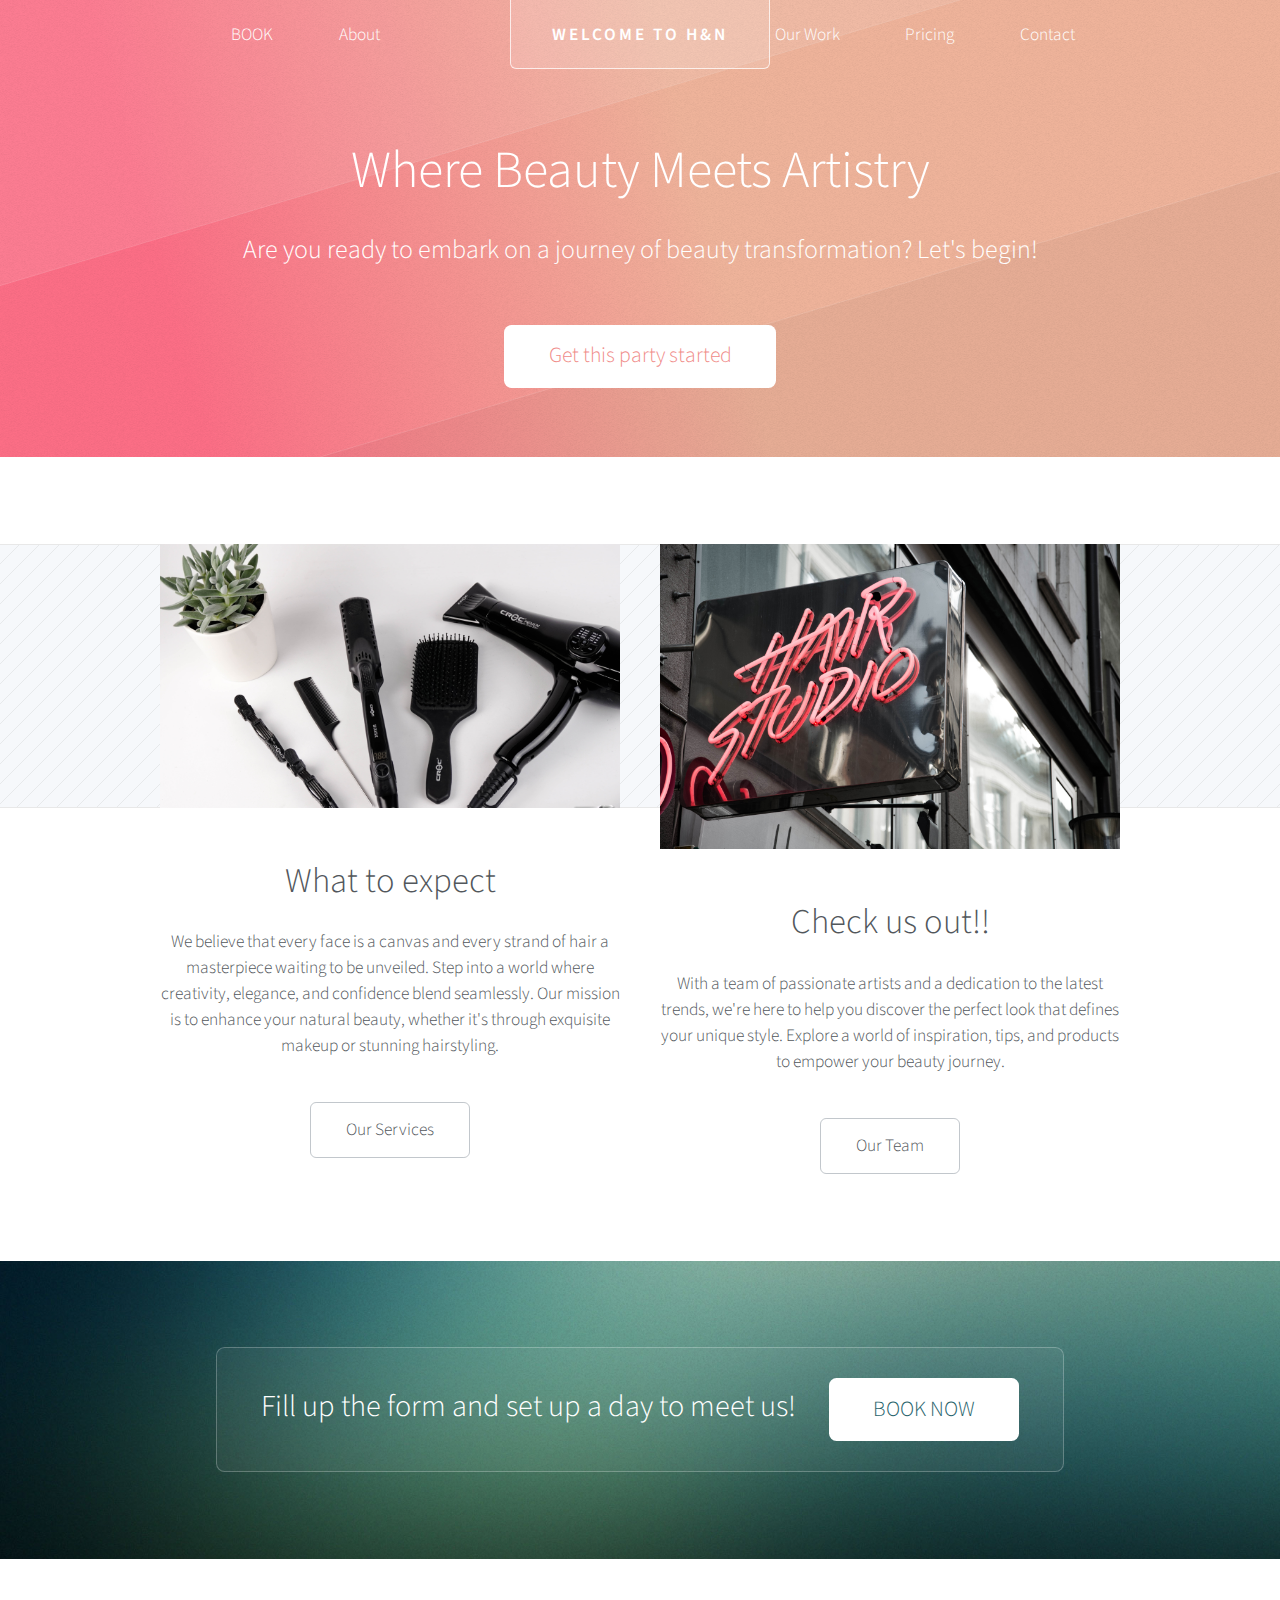
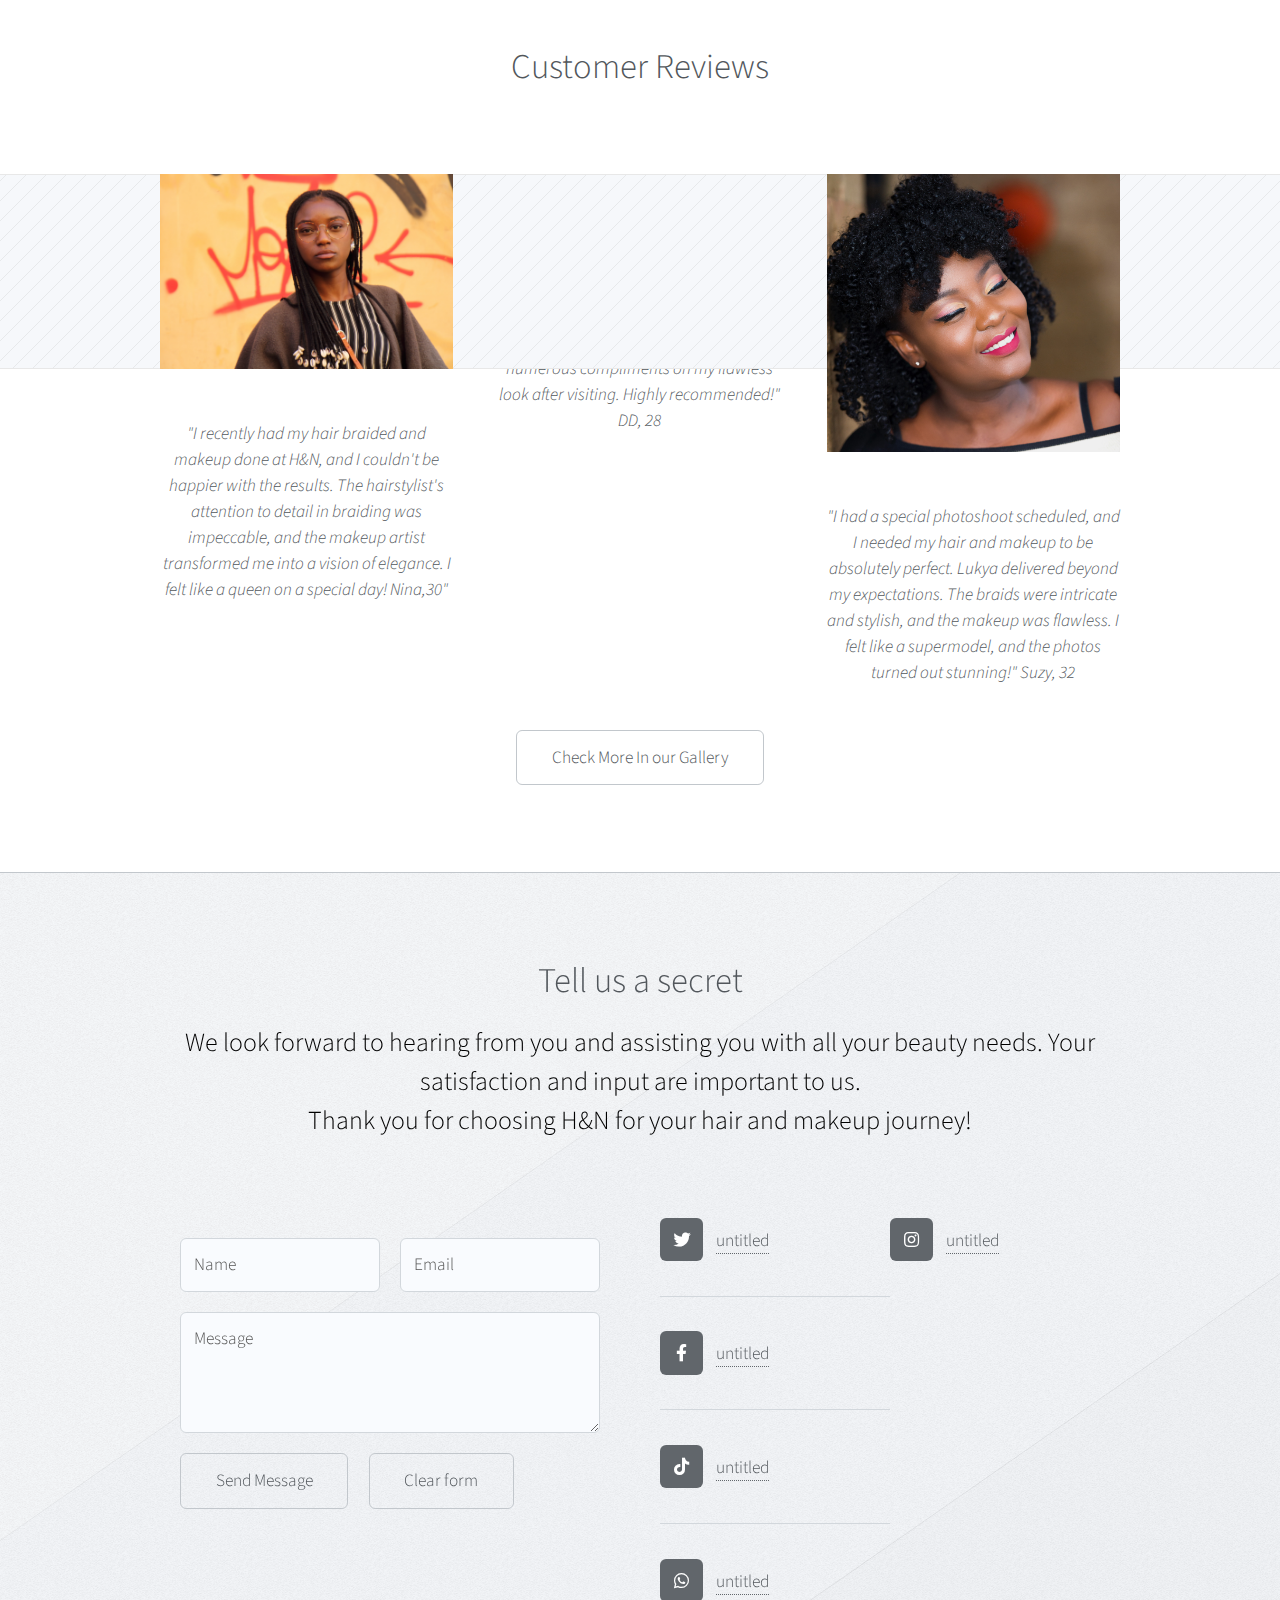
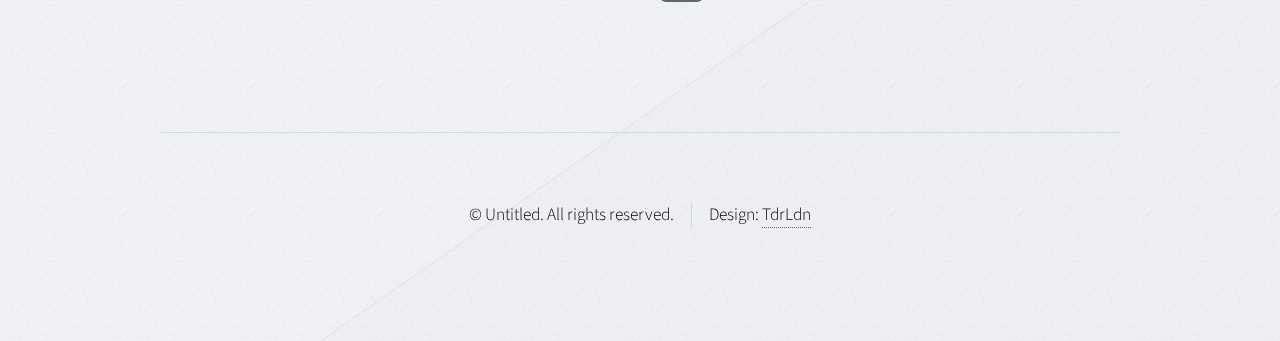
==== index.html @ 2342b094 "Add files via upload" ====
<!DOCTYPE HTML>
<html>
	<head>
		<title>H&N</title>
		<meta charset="utf-8" />
		<meta name="viewport" content="width=device-width, initial-scale=1, user-scalable=no" />
		<link rel="stylesheet" href="assets/css/main.css" />
	</head>
	<body class="homepage is-preload">
		<div id="page-wrapper">

			<!-- Header -->
				<div id="header-wrapper">
					<div id="header" class="container">

						<!-- Logo -->
							<h1 id="logo"><a href="index.html">Welcome to H&N</a></h1>

						<!-- Nav -->
							<nav id="nav">
								<ul>
									<li><a href="./pages/book.html">BOOK</a></li>
									<li><a href="./pages/aboutus.html">About</a></li>
									<li class="break"><a href="./pages/services.html">Our Work</a></li>
									<li><a href="./pages/prices.html">Pricing</a></li>
									<li><a href="./index.html#footer">Contact</a></li>
								</ul>
							</nav>

					</div>

					<!-- Hero -->
						<section id="hero" class="container">
							<header>
								<h2>Where Beauty Meets Artistry</a></h2>
							</header>
							<p>Are you ready to embark on a journey of beauty transformation? Let's begin!</a></p>
							<ul class="actions">
								<li><a href="./pages/book.html" class="button">Get this party started</a></li>
							</ul>
						</section>

				</div>

			<!-- Features 1 -->
				<div class="wrapper">
					<div class="container">
						<div class="row">
							<section class="col-6 col-12-narrower feature">
								<div class="image-wrapper first">
									<a href="#" class="image featured first"><img src="./images/photo5.jpg" alt="" /></a>
								</div>
								<header>
									<h2>What to expect</h2>
								</header>
								<p>We believe that every face is a canvas and every strand of hair a masterpiece waiting to be unveiled. Step into a world where creativity, elegance, and confidence blend seamlessly. Our mission is to enhance your natural beauty, whether it's through exquisite makeup or stunning hairstyling.</p>
								<ul class="actions">
									<li><a href="./pages/services.html" class="button">Our Services</a></li>
								</ul>
							</section>
							<section class="col-6 col-12-narrower feature">
								<div class="image-wrapper">
									<a href="#" class="image featured"><img src="./images/photo4.jpg" alt="" /></a>
								</div>
								<header>
									<h2>Check us out!!</h2>
								</header>
								<p>With a team of passionate artists and a dedication to the latest trends, we're here to help you discover the perfect look that defines your unique style. Explore a world of inspiration, tips, and products to empower your beauty journey.</p>
								<ul class="actions">
									<li><a href="./pages/aboutus.html" class="button">Our Team</a></li>
								</ul>
							</section>
						</div>
					</div>
				</div>

			<!-- Promo -->
				<div id="promo-wrapper">
					<section id="promo">
						<h2>Fill up the form and set up a day to meet us!</h2>
						<a href="./pages/book.html" class="button">BOOK NOW</a>
					</section>
				</div>

			<!-- Features 2 -->
				<div class="wrapper">
					<section class="container">
						<header class="major">
							<h2>Customer Reviews</h2>
							<p></p>
						</header>
						<div class="row features">
							<section class="col-4 col-12-narrower feature">
								<div class="image-wrapper first">
									<a href="#" class="image featured"><img src="./images/rev1.jpg" alt="" /></a>
								</div>
								<p><em>"I recently had my hair braided and makeup done at H&N, and I couldn't be happier with the results. The hairstylist's attention to detail in braiding was impeccable, and the makeup artist transformed me into a vision of elegance. I felt like a queen on a special day! Nina,30"</em></p>
							</section>
							<section class="col-4 col-12-narrower feature">
								<div class="image-wrapper">
									<a href="#" class="image featured"><img src="./images/rev3.jpg" alt="" /></a>
								</div>
								<p><em> Hadde is my to place for hair braiding and makeup. The braiders have the magic touch to create stunning, intricate braids that last for weeks. The makeup artists are equally talented, and I've received numerous compliments on my flawless look after visiting. Highly recommended!" DD, 28</em></p>
							</section>
							<section class="col-4 col-12-narrower feature">
								<div class="image-wrapper">
									<a href="#" class="image featured"><img src="./images/rev2.jpg" alt="" /></a>
								</div>
								<p><em>"I had a special photoshoot scheduled, and I needed my hair and makeup to be absolutely perfect. Lukya delivered beyond my expectations. The braids were intricate and stylish, and the makeup was flawless. I felt like a supermodel, and the photos turned out stunning!" Suzy, 32</em></p>
							</section>
						</div>
						<ul class="actions major">
							<li><a href="#" class="button">Check More In our Gallery</a></li>
						</ul>
					</section>
				</div>

			<!-- Footer -->
				<div id="footer-wrapper">
					<div id="footer" class="container">
						<header class="major">
							<h2>Tell us a secret</h2>
							<p>We look forward to hearing from you and assisting you with all your beauty needs. Your satisfaction and input are important to us.<br>
								Thank you for choosing H&N for your hair and makeup journey!</p>
						</header>
						<div class="row">
							<section class="col-6 col-12-narrower">
								<form method="post" action="#">
									<div class="row gtr-50">
										<div class="col-6 col-12-mobile">
											<input name="name" placeholder="Name" type="text" />
										</div>
										<div class="col-6 col-12-mobile">
											<input name="email" placeholder="Email" type="text" />
										</div>
										<div class="col-12">
											<textarea name="message" placeholder="Message"></textarea>
										</div>
										<div class="col-12">
											<ul class="actions">
												<li><input type="submit" value="Send Message" /></li>
												<li><input type="reset" value="Clear form" /></li>
											</ul>
										</div>
									</div>
								</form>
							</section>
							<section class="col-6 col-12-narrower">
								<div class="row gtr-0">
									<ul class="divided icons col-6 col-12-mobile">
										<li class="icon brands fa-twitter"><a href="#"><span class="extra">twitter.com/</span>untitled</a></li>
										<li class="icon brands fa-facebook-f"><a href="#"><span class="extra">facebook.com/</span>untitled</a></li>
										<li class="icon brands fa-tiktok"><a href="#"><span class="extra">tiktok.com/</span>untitled</a></li>
										<li class="icon brands fa-whatsapp"><a href="#"><span class="extra">whatsapp.com/</span>untitled</a></li>
									</ul>
									<ul class="divided icons col-6 col-12-mobile">
										<li class="icon brands fa-instagram"><a href="#"><span class="extra">instagram.com/</span>untitled</a></li>
									</ul>
								</div>
							</section>
						</div>
					</div>
					<div id="copyright" class="container">
						<ul class="menu">
							<li>&copy; Untitled. All rights reserved.</li><li>Design: <a href="https://tudorladanyi.netlify.app">TdrLdn</a></li>
						</ul>
					</div>
				</div>

		</div>

		<!-- Scripts -->
			<script src="assets/js/jquery.min.js"></script>
			<script src="assets/js/jquery.dropotron.min.js"></script>
			<script src="assets/js/browser.min.js"></script>
			<script src="assets/js/breakpoints.min.js"></script>
			<script src="assets/js/util.js"></script>
			<script src="assets/js/main.js"></script>

	</body>
</html>
---- assets/css/main.css ----
@import url("fontawesome-all.min.css");
@import url("https://fonts.googleapis.com/css?family=Source+Sans+Pro:300,300italic,400,400italic,600");

html, body, div, span, applet, object,
iframe, h1, h2, h3, h4, h5, h6, p, blockquote,
pre, a, abbr, acronym, address, big, cite,
code, del, dfn, em, img, ins, kbd, q, s, samp,
small, strike, strong, sub, sup, tt, var, b,
u, i, center, dl, dt, dd, ol, ul, li, fieldset,
form, label, legend, table, caption, tbody,
tfoot, thead, tr, th, td, article, aside,
canvas, details, embed, figure, figcaption,
footer, header, hgroup, menu, nav, output, ruby,
section, summary, time, mark, audio, video {
	margin: 0;
	padding: 0;
	border: 0;
	font-size: 100%;
	font: inherit;
	vertical-align: baseline;}

article, aside, details, figcaption, figure,
footer, header, hgroup, menu, nav, section {
	display: block;}

body {
	line-height: 1;
}

ol, ul {
	list-style: none;
}

blockquote, q {
	quotes: none;
}

	blockquote:before, blockquote:after, q:before, q:after {
		content: '';
		content: none;
	}

table {
	border-collapse: collapse;
	border-spacing: 0;
}

body {
	-webkit-text-size-adjust: none;
}

mark {
	background-color: transparent;
	color: inherit;
}

input::-moz-focus-inner {
	border: 0;
	padding: 0;
}

input, select, textarea {
	-moz-appearance: none;
	-webkit-appearance: none;
	-ms-appearance: none;
	appearance: none;
}

/* Basic */

	@-ms-viewport {
		width: device-width;
	}

	html {
		box-sizing: border-box;
	}

	*, *:before, *:after {
		box-sizing: inherit;
	}

	body {
		background: #f5f7fa;
		font-family: 'Source Sans Pro', sans-serif;
		font-weight: 300;
		color: #52575c;
		line-height: 1.75em;
		font-size: 14pt;
	}

		body.is-preload *, body.is-preload *:before, body.is-preload *:after {
			-moz-animation: none !important;
			-webkit-animation: none !important;
			-ms-animation: none !important;
			animation: none !important;
			-moz-transition: none !important;
			-webkit-transition: none !important;
			-ms-transition: none !important;
			transition: none !important;
		}

	input, textarea, select {
		font-family: 'Source Sans Pro', sans-serif;
		font-weight: 300;
		color: #52575c;
		line-height: 1.75em;
		font-size: 15pt;
	}

	h1, h2, h3, h4, h5, h6 {
		font-weight: 300;
		color: #52575c;
	}

	h1 a, h2 a, h3 a, h4 a, h5 a, h6 a {
		color: inherit;
		text-decoration: none;
	}

	h2 {
		font-size: 2em;
		line-height: 1.25em;
	}

	h3 {
		font-size: 1.5em;
		line-height: 1.5em;
	}

	a {
		-moz-transition: color 0.25s ease-in-out, border-color 0.25s ease-in-out, background-color 0.25s ease-in-out;
		-webkit-transition: color 0.25s ease-in-out, border-color 0.25s ease-in-out, background-color 0.25s ease-in-out;
		-ms-transition: color 0.25s ease-in-out, border-color 0.25s ease-in-out, background-color 0.25s ease-in-out;
		transition: color 0.25s ease-in-out, border-color 0.25s ease-in-out, background-color 0.25s ease-in-out;
		color: inherit;
		text-decoration: none;
		border-bottom: dotted 1px #62676c;
	}

		a:hover {
			color: #f35858;
			border-bottom-color: rgba(255, 255, 255, 0);
		}

	strong, b {
		font-weight: 400;
		color: #42474c;
	}

	em, i {
		font-style: italic;
	}

	sub {
		position: relative;
		top: 0.5em;
		font-size: 0.8em;
	}

	sup {
		position: relative;
		top: -0.5em;
		font-size: 0.8em;
	}

	hr {
		border: 0;
		border-top: solid 1px #c2c7cc;
	}

	blockquote {
		border-left: solid 0.5em #c2c7cc;
		padding: 1em 0 1em 2em;
		font-style: italic;
	}

	p, ul, ol, dl, table {
		margin-bottom: 1.5em;
	}

	br.clear {
		clear: both;
	}

	.features {
		margin-bottom: 1.5em;
	}

	.feature {
		text-align: center;
	}

/* Sections/Article */

	section, article {
		margin-bottom: 3em;
	}

	section > :last-child,
	article > :last-child,
	section:last-child,
	article:last-child {
		margin-bottom: 0;
	}

	.row > section, .row > article {
		margin-bottom: 0;
	}

	header {
		margin-bottom: 1.5em;
	}

		header > p {
			display: block;
			color: #000000;
			padding: 0.75em 0 1em 0;
			font-size: 1.5em;
			line-height: 1.5em;
		}

		header.major {
			text-align: center;
		}

/* Container */

	.container {
		margin: 0 auto;
		max-width: 100%;
		width: 1200px;
	}

		@media screen and (max-width: 1280px) {

			.container {
				width: 960px;
			}

		}

		@media screen and (max-width: 1080px) {

			.container {
				width: 100%;
			}

		}

		@media screen and (max-width: 820px) {

			.container {
				width: 100%;
			}

		}

		@media screen and (max-width: 736px) {

			.container {
				width: 100%;
			}

		}

		@media screen and (max-width: 480px) {

			.container {
				width: 100%;
			}

		}

/* Row */

	.row {
		display: flex;
		flex-wrap: wrap;
		box-sizing: border-box;
		align-items: stretch;
	}

		.row > * {
			box-sizing: border-box;
		}

		.row.gtr-uniform > * > :last-child {
			margin-bottom: 0;
		}

		.row.aln-left {
			justify-content: flex-start;
		}

		.row.aln-center {
			justify-content: center;
		}

		.row.aln-right {
			justify-content: flex-end;
		}

		.row.aln-top {
			align-items: flex-start;
		}

		.row.aln-middle {
			align-items: center;
		}

		.row.aln-bottom {
			align-items: flex-end;
		}

		.row > .imp {
			order: -1;
		}

		.row > .col-1 {
			width: 8.33333%;
		}

		.row > .off-1 {
			margin-left: 8.33333%;
		}

		.row > .col-2 {
			width: 16.66667%;
		}

		.row > .off-2 {
			margin-left: 16.66667%;
		}

		.row > .col-3 {
			width: 25%;
		}

		.row > .off-3 {
			margin-left: 25%;
		}

		.row > .col-4 {
			width: 33.33333%;
		}

		.row > .off-4 {
			margin-left: 33.33333%;
		}

		.row > .col-5 {
			width: 41.66667%;
		}

		.row > .off-5 {
			margin-left: 41.66667%;
		}

		.row > .col-6 {
			width: 50%;
		}

		.row > .off-6 {
			margin-left: 50%;
		}

		.row > .col-7 {
			width: 58.33333%;
		}

		.row > .off-7 {
			margin-left: 58.33333%;
		}

		.row > .col-8 {
			width: 66.66667%;
		}

		.row > .off-8 {
			margin-left: 66.66667%;
		}

		.row > .col-9 {
			width: 75%;
		}

		.row > .off-9 {
			margin-left: 75%;
		}

		.row > .col-10 {
			width: 83.33333%;
		}

		.row > .off-10 {
			margin-left: 83.33333%;
		}

		.row > .col-11 {
			width: 91.66667%;
		}

		.row > .off-11 {
			margin-left: 91.66667%;
		}

		.row > .col-12 {
			width: 100%;
		}

		.row > .off-12 {
			margin-left: 100%;
		}

		.row.gtr-0 {
			margin-top: 0px;
			margin-left: 0px;
		}

			.row.gtr-0 > * {
				padding: 0px 0 0 0px;
			}

			.row.gtr-0.gtr-uniform {
				margin-top: 0px;
			}

				.row.gtr-0.gtr-uniform > * {
					padding-top: 0px;
				}

		.row.gtr-25 {
			margin-top: -12.5px;
			margin-left: -12.5px;
		}

			.row.gtr-25 > * {
				padding: 12.5px 0 0 12.5px;
			}

			.row.gtr-25.gtr-uniform {
				margin-top: -12.5px;
			}

				.row.gtr-25.gtr-uniform > * {
					padding-top: 12.5px;
				}

		.row.gtr-50 {
			margin-top: -25px;
			margin-left: -25px;
		}

			.row.gtr-50 > * {
				padding: 25px 0 0 25px;
			}

			.row.gtr-50.gtr-uniform {
				margin-top: -25px;
			}

				.row.gtr-50.gtr-uniform > * {
					padding-top: 25px;
				}

		.row {
			margin-top: -50px;
			margin-left: -50px;
		}

			.row > * {
				padding: 50px 0 0 50px;
			}

			.row.gtr-uniform {
				margin-top: -50px;
			}

				.row.gtr-uniform > * {
					padding-top: 50px;
				}

		.row.gtr-150 {
			margin-top: -75px;
			margin-left: -75px;
		}

			.row.gtr-150 > * {
				padding: 75px 0 0 75px;
			}

			.row.gtr-150.gtr-uniform {
				margin-top: -75px;
			}

				.row.gtr-150.gtr-uniform > * {
					padding-top: 75px;
				}

		.row.gtr-200 {
			margin-top: -100px;
			margin-left: -100px;
		}

			.row.gtr-200 > * {
				padding: 100px 0 0 100px;
			}

			.row.gtr-200.gtr-uniform {
				margin-top: -100px;
			}

				.row.gtr-200.gtr-uniform > * {
					padding-top: 100px;
				}

		@media screen and (max-width: 1280px) {

			.row {
				display: flex;
				flex-wrap: wrap;
				box-sizing: border-box;
				align-items: stretch;
			}

				.row > * {
					box-sizing: border-box;
				}

				.row.gtr-uniform > * > :last-child {
					margin-bottom: 0;
				}

				.row.aln-left {
					justify-content: flex-start;
				}

				.row.aln-center {
					justify-content: center;
				}

				.row.aln-right {
					justify-content: flex-end;
				}

				.row.aln-top {
					align-items: flex-start;
				}

				.row.aln-middle {
					align-items: center;
				}

				.row.aln-bottom {
					align-items: flex-end;
				}

				.row > .imp-normal {
					order: -1;
				}

				.row > .col-1-normal {
					width: 8.33333%;
				}

				.row > .off-1-normal {
					margin-left: 8.33333%;
				}

				.row > .col-2-normal {
					width: 16.66667%;
				}

				.row > .off-2-normal {
					margin-left: 16.66667%;
				}

				.row > .col-3-normal {
					width: 25%;
				}

				.row > .off-3-normal {
					margin-left: 25%;
				}

				.row > .col-4-normal {
					width: 33.33333%;
				}

				.row > .off-4-normal {
					margin-left: 33.33333%;
				}

				.row > .col-5-normal {
					width: 41.66667%;
				}

				.row > .off-5-normal {
					margin-left: 41.66667%;
				}

				.row > .col-6-normal {
					width: 50%;
				}

				.row > .off-6-normal {
					margin-left: 50%;
				}

				.row > .col-7-normal {
					width: 58.33333%;
				}

				.row > .off-7-normal {
					margin-left: 58.33333%;
				}

				.row > .col-8-normal {
					width: 66.66667%;
				}

				.row > .off-8-normal {
					margin-left: 66.66667%;
				}

				.row > .col-9-normal {
					width: 75%;
				}

				.row > .off-9-normal {
					margin-left: 75%;
				}

				.row > .col-10-normal {
					width: 83.33333%;
				}

				.row > .off-10-normal {
					margin-left: 83.33333%;
				}

				.row > .col-11-normal {
					width: 91.66667%;
				}

				.row > .off-11-normal {
					margin-left: 91.66667%;
				}

				.row > .col-12-normal {
					width: 100%;
				}

				.row > .off-12-normal {
					margin-left: 100%;
				}

				.row.gtr-0 {
					margin-top: 0px;
					margin-left: 0px;
				}

					.row.gtr-0 > * {
						padding: 0px 0 0 0px;
					}

					.row.gtr-0.gtr-uniform {
						margin-top: 0px;
					}

						.row.gtr-0.gtr-uniform > * {
							padding-top: 0px;
						}

				.row.gtr-25 {
					margin-top: -10px;
					margin-left: -10px;
				}

					.row.gtr-25 > * {
						padding: 10px 0 0 10px;
					}

					.row.gtr-25.gtr-uniform {
						margin-top: -10px;
					}

						.row.gtr-25.gtr-uniform > * {
							padding-top: 10px;
						}

				.row.gtr-50 {
					margin-top: -20px;
					margin-left: -20px;
				}

					.row.gtr-50 > * {
						padding: 20px 0 0 20px;
					}

					.row.gtr-50.gtr-uniform {
						margin-top: -20px;
					}

						.row.gtr-50.gtr-uniform > * {
							padding-top: 20px;
						}

				.row {
					margin-top: -40px;
					margin-left: -40px;
				}

					.row > * {
						padding: 40px 0 0 40px;
					}

					.row.gtr-uniform {
						margin-top: -40px;
					}

						.row.gtr-uniform > * {
							padding-top: 40px;
						}

				.row.gtr-150 {
					margin-top: -60px;
					margin-left: -60px;
				}

					.row.gtr-150 > * {
						padding: 60px 0 0 60px;
					}

					.row.gtr-150.gtr-uniform {
						margin-top: -60px;
					}

						.row.gtr-150.gtr-uniform > * {
							padding-top: 60px;
						}

				.row.gtr-200 {
					margin-top: -80px;
					margin-left: -80px;
				}

					.row.gtr-200 > * {
						padding: 80px 0 0 80px;
					}

					.row.gtr-200.gtr-uniform {
						margin-top: -80px;
					}

						.row.gtr-200.gtr-uniform > * {
							padding-top: 80px;
						}

		}

		@media screen and (max-width: 1080px) {

			.row {
				display: flex;
				flex-wrap: wrap;
				box-sizing: border-box;
				align-items: stretch;
			}

				.row > * {
					box-sizing: border-box;
				}

				.row.gtr-uniform > * > :last-child {
					margin-bottom: 0;
				}

				.row.aln-left {
					justify-content: flex-start;
				}

				.row.aln-center {
					justify-content: center;
				}

				.row.aln-right {
					justify-content: flex-end;
				}

				.row.aln-top {
					align-items: flex-start;
				}

				.row.aln-middle {
					align-items: center;
				}

				.row.aln-bottom {
					align-items: flex-end;
				}

				.row > .imp-narrow {
					order: -1;
				}

				.row > .col-1-narrow {
					width: 8.33333%;
				}

				.row > .off-1-narrow {
					margin-left: 8.33333%;
				}

				.row > .col-2-narrow {
					width: 16.66667%;
				}

				.row > .off-2-narrow {
					margin-left: 16.66667%;
				}

				.row > .col-3-narrow {
					width: 25%;
				}

				.row > .off-3-narrow {
					margin-left: 25%;
				}

				.row > .col-4-narrow {
					width: 33.33333%;
				}

				.row > .off-4-narrow {
					margin-left: 33.33333%;
				}

				.row > .col-5-narrow {
					width: 41.66667%;
				}

				.row > .off-5-narrow {
					margin-left: 41.66667%;
				}

				.row > .col-6-narrow {
					width: 50%;
				}

				.row > .off-6-narrow {
					margin-left: 50%;
				}

				.row > .col-7-narrow {
					width: 58.33333%;
				}

				.row > .off-7-narrow {
					margin-left: 58.33333%;
				}

				.row > .col-8-narrow {
					width: 66.66667%;
				}

				.row > .off-8-narrow {
					margin-left: 66.66667%;
				}

				.row > .col-9-narrow {
					width: 75%;
				}

				.row > .off-9-narrow {
					margin-left: 75%;
				}

				.row > .col-10-narrow {
					width: 83.33333%;
				}

				.row > .off-10-narrow {
					margin-left: 83.33333%;
				}

				.row > .col-11-narrow {
					width: 91.66667%;
				}

				.row > .off-11-narrow {
					margin-left: 91.66667%;
				}

				.row > .col-12-narrow {
					width: 100%;
				}

				.row > .off-12-narrow {
					margin-left: 100%;
				}

				.row.gtr-0 {
					margin-top: 0px;
					margin-left: 0px;
				}

					.row.gtr-0 > * {
						padding: 0px 0 0 0px;
					}

					.row.gtr-0.gtr-uniform {
						margin-top: 0px;
					}

						.row.gtr-0.gtr-uniform > * {
							padding-top: 0px;
						}

				.row.gtr-25 {
					margin-top: -10px;
					margin-left: -10px;
				}

					.row.gtr-25 > * {
						padding: 10px 0 0 10px;
					}

					.row.gtr-25.gtr-uniform {
						margin-top: -10px;
					}

						.row.gtr-25.gtr-uniform > * {
							padding-top: 10px;
						}

				.row.gtr-50 {
					margin-top: -20px;
					margin-left: -20px;
				}

					.row.gtr-50 > * {
						padding: 20px 0 0 20px;
					}

					.row.gtr-50.gtr-uniform {
						margin-top: -20px;
					}

						.row.gtr-50.gtr-uniform > * {
							padding-top: 20px;
						}

				.row {
					margin-top: -40px;
					margin-left: -40px;
				}

					.row > * {
						padding: 40px 0 0 40px;
					}

					.row.gtr-uniform {
						margin-top: -40px;
					}

						.row.gtr-uniform > * {
							padding-top: 40px;
						}

				.row.gtr-150 {
					margin-top: -60px;
					margin-left: -60px;
				}

					.row.gtr-150 > * {
						padding: 60px 0 0 60px;
					}

					.row.gtr-150.gtr-uniform {
						margin-top: -60px;
					}

						.row.gtr-150.gtr-uniform > * {
							padding-top: 60px;
						}

				.row.gtr-200 {
					margin-top: -80px;
					margin-left: -80px;
				}

					.row.gtr-200 > * {
						padding: 80px 0 0 80px;
					}

					.row.gtr-200.gtr-uniform {
						margin-top: -80px;
					}

						.row.gtr-200.gtr-uniform > * {
							padding-top: 80px;
						}

		}

		@media screen and (max-width: 820px) {

			.row {
				display: flex;
				flex-wrap: wrap;
				box-sizing: border-box;
				align-items: stretch;
			}

				.row > * {
					box-sizing: border-box;
				}

				.row.gtr-uniform > * > :last-child {
					margin-bottom: 0;
				}

				.row.aln-left {
					justify-content: flex-start;
				}

				.row.aln-center {
					justify-content: center;
				}

				.row.aln-right {
					justify-content: flex-end;
				}

				.row.aln-top {
					align-items: flex-start;
				}

				.row.aln-middle {
					align-items: center;
				}

				.row.aln-bottom {
					align-items: flex-end;
				}

				.row > .imp-narrower {
					order: -1;
				}

				.row > .col-1-narrower {
					width: 8.33333%;
				}

				.row > .off-1-narrower {
					margin-left: 8.33333%;
				}

				.row > .col-2-narrower {
					width: 16.66667%;
				}

				.row > .off-2-narrower {
					margin-left: 16.66667%;
				}

				.row > .col-3-narrower {
					width: 25%;
				}

				.row > .off-3-narrower {
					margin-left: 25%;
				}

				.row > .col-4-narrower {
					width: 33.33333%;
				}

				.row > .off-4-narrower {
					margin-left: 33.33333%;
				}

				.row > .col-5-narrower {
					width: 41.66667%;
				}

				.row > .off-5-narrower {
					margin-left: 41.66667%;
				}

				.row > .col-6-narrower {
					width: 50%;
				}

				.row > .off-6-narrower {
					margin-left: 50%;
				}

				.row > .col-7-narrower {
					width: 58.33333%;
				}

				.row > .off-7-narrower {
					margin-left: 58.33333%;
				}

				.row > .col-8-narrower {
					width: 66.66667%;
				}

				.row > .off-8-narrower {
					margin-left: 66.66667%;
				}

				.row > .col-9-narrower {
					width: 75%;
				}

				.row > .off-9-narrower {
					margin-left: 75%;
				}

				.row > .col-10-narrower {
					width: 83.33333%;
				}

				.row > .off-10-narrower {
					margin-left: 83.33333%;
				}

				.row > .col-11-narrower {
					width: 91.66667%;
				}

				.row > .off-11-narrower {
					margin-left: 91.66667%;
				}

				.row > .col-12-narrower {
					width: 100%;
				}

				.row > .off-12-narrower {
					margin-left: 100%;
				}

				.row.gtr-0 {
					margin-top: 0px;
					margin-left: 0px;
				}

					.row.gtr-0 > * {
						padding: 0px 0 0 0px;
					}

					.row.gtr-0.gtr-uniform {
						margin-top: 0px;
					}

						.row.gtr-0.gtr-uniform > * {
							padding-top: 0px;
						}

				.row.gtr-25 {
					margin-top: -7.5px;
					margin-left: -7.5px;
				}

					.row.gtr-25 > * {
						padding: 7.5px 0 0 7.5px;
					}

					.row.gtr-25.gtr-uniform {
						margin-top: -7.5px;
					}

						.row.gtr-25.gtr-uniform > * {
							padding-top: 7.5px;
						}

				.row.gtr-50 {
					margin-top: -15px;
					margin-left: -15px;
				}

					.row.gtr-50 > * {
						padding: 15px 0 0 15px;
					}

					.row.gtr-50.gtr-uniform {
						margin-top: -15px;
					}

						.row.gtr-50.gtr-uniform > * {
							padding-top: 15px;
						}

				.row {
					margin-top: -30px;
					margin-left: -30px;
				}

					.row > * {
						padding: 30px 0 0 30px;
					}

					.row.gtr-uniform {
						margin-top: -30px;
					}

						.row.gtr-uniform > * {
							padding-top: 30px;
						}

				.row.gtr-150 {
					margin-top: -45px;
					margin-left: -45px;
				}

					.row.gtr-150 > * {
						padding: 45px 0 0 45px;
					}

					.row.gtr-150.gtr-uniform {
						margin-top: -45px;
					}

						.row.gtr-150.gtr-uniform > * {
							padding-top: 45px;
						}

				.row.gtr-200 {
					margin-top: -60px;
					margin-left: -60px;
				}

					.row.gtr-200 > * {
						padding: 60px 0 0 60px;
					}

					.row.gtr-200.gtr-uniform {
						margin-top: -60px;
					}

						.row.gtr-200.gtr-uniform > * {
							padding-top: 60px;
						}

		}

		@media screen and (max-width: 736px) {

			.row {
				display: flex;
				flex-wrap: wrap;
				box-sizing: border-box;
				align-items: stretch;
			}

				.row > * {
					box-sizing: border-box;
				}

				.row.gtr-uniform > * > :last-child {
					margin-bottom: 0;
				}

				.row.aln-left {
					justify-content: flex-start;
				}

				.row.aln-center {
					justify-content: center;
				}

				.row.aln-right {
					justify-content: flex-end;
				}

				.row.aln-top {
					align-items: flex-start;
				}

				.row.aln-middle {
					align-items: center;
				}

				.row.aln-bottom {
					align-items: flex-end;
				}

				.row > .imp-mobile {
					order: -1;
				}

				.row > .col-1-mobile {
					width: 8.33333%;
				}

				.row > .off-1-mobile {
					margin-left: 8.33333%;
				}

				.row > .col-2-mobile {
					width: 16.66667%;
				}

				.row > .off-2-mobile {
					margin-left: 16.66667%;
				}

				.row > .col-3-mobile {
					width: 25%;
				}

				.row > .off-3-mobile {
					margin-left: 25%;
				}

				.row > .col-4-mobile {
					width: 33.33333%;
				}

				.row > .off-4-mobile {
					margin-left: 33.33333%;
				}

				.row > .col-5-mobile {
					width: 41.66667%;
				}

				.row > .off-5-mobile {
					margin-left: 41.66667%;
				}

				.row > .col-6-mobile {
					width: 50%;
				}

				.row > .off-6-mobile {
					margin-left: 50%;
				}

				.row > .col-7-mobile {
					width: 58.33333%;
				}

				.row > .off-7-mobile {
					margin-left: 58.33333%;
				}

				.row > .col-8-mobile {
					width: 66.66667%;
				}

				.row > .off-8-mobile {
					margin-left: 66.66667%;
				}

				.row > .col-9-mobile {
					width: 75%;
				}

				.row > .off-9-mobile {
					margin-left: 75%;
				}

				.row > .col-10-mobile {
					width: 83.33333%;
				}

				.row > .off-10-mobile {
					margin-left: 83.33333%;
				}

				.row > .col-11-mobile {
					width: 91.66667%;
				}

				.row > .off-11-mobile {
					margin-left: 91.66667%;
				}

				.row > .col-12-mobile {
					width: 100%;
				}

				.row > .off-12-mobile {
					margin-left: 100%;
				}

				.row.gtr-0 {
					margin-top: 0px;
					margin-left: 0px;
				}

					.row.gtr-0 > * {
						padding: 0px 0 0 0px;
					}

					.row.gtr-0.gtr-uniform {
						margin-top: 0px;
					}

						.row.gtr-0.gtr-uniform > * {
							padding-top: 0px;
						}

				.row.gtr-25 {
					margin-top: -5px;
					margin-left: -5px;
				}

					.row.gtr-25 > * {
						padding: 5px 0 0 5px;
					}

					.row.gtr-25.gtr-uniform {
						margin-top: -5px;
					}

						.row.gtr-25.gtr-uniform > * {
							padding-top: 5px;
						}

				.row.gtr-50 {
					margin-top: -10px;
					margin-left: -10px;
				}

					.row.gtr-50 > * {
						padding: 10px 0 0 10px;
					}

					.row.gtr-50.gtr-uniform {
						margin-top: -10px;
					}

						.row.gtr-50.gtr-uniform > * {
							padding-top: 10px;
						}

				.row {
					margin-top: -20px;
					margin-left: -20px;
				}

					.row > * {
						padding: 20px 0 0 20px;
					}

					.row.gtr-uniform {
						margin-top: -20px;
					}

						.row.gtr-uniform > * {
							padding-top: 20px;
						}

				.row.gtr-150 {
					margin-top: -30px;
					margin-left: -30px;
				}

					.row.gtr-150 > * {
						padding: 30px 0 0 30px;
					}

					.row.gtr-150.gtr-uniform {
						margin-top: -30px;
					}

						.row.gtr-150.gtr-uniform > * {
							padding-top: 30px;
						}

				.row.gtr-200 {
					margin-top: -40px;
					margin-left: -40px;
				}

					.row.gtr-200 > * {
						padding: 40px 0 0 40px;
					}

					.row.gtr-200.gtr-uniform {
						margin-top: -40px;
					}

						.row.gtr-200.gtr-uniform > * {
							padding-top: 40px;
						}

		}

		@media screen and (max-width: 480px) {

			.row {
				display: flex;
				flex-wrap: wrap;
				box-sizing: border-box;
				align-items: stretch;
			}

				.row > * {
					box-sizing: border-box;
				}

				.row.gtr-uniform > * > :last-child {
					margin-bottom: 0;
				}

				.row.aln-left {
					justify-content: flex-start;
				}

				.row.aln-center {
					justify-content: center;
				}

				.row.aln-right {
					justify-content: flex-end;
				}

				.row.aln-top {
					align-items: flex-start;
				}

				.row.aln-middle {
					align-items: center;
				}

				.row.aln-bottom {
					align-items: flex-end;
				}

				.row > .imp-mobilep {
					order: -1;
				}

				.row > .col-1-mobilep {
					width: 8.33333%;
				}

				.row > .off-1-mobilep {
					margin-left: 8.33333%;
				}

				.row > .col-2-mobilep {
					width: 16.66667%;
				}

				.row > .off-2-mobilep {
					margin-left: 16.66667%;
				}

				.row > .col-3-mobilep {
					width: 25%;
				}

				.row > .off-3-mobilep {
					margin-left: 25%;
				}

				.row > .col-4-mobilep {
					width: 33.33333%;
				}

				.row > .off-4-mobilep {
					margin-left: 33.33333%;
				}

				.row > .col-5-mobilep {
					width: 41.66667%;
				}

				.row > .off-5-mobilep {
					margin-left: 41.66667%;
				}

				.row > .col-6-mobilep {
					width: 50%;
				}

				.row > .off-6-mobilep {
					margin-left: 50%;
				}

				.row > .col-7-mobilep {
					width: 58.33333%;
				}

				.row > .off-7-mobilep {
					margin-left: 58.33333%;
				}

				.row > .col-8-mobilep {
					width: 66.66667%;
				}

				.row > .off-8-mobilep {
					margin-left: 66.66667%;
				}

				.row > .col-9-mobilep {
					width: 75%;
				}

				.row > .off-9-mobilep {
					margin-left: 75%;
				}

				.row > .col-10-mobilep {
					width: 83.33333%;
				}

				.row > .off-10-mobilep {
					margin-left: 83.33333%;
				}

				.row > .col-11-mobilep {
					width: 91.66667%;
				}

				.row > .off-11-mobilep {
					margin-left: 91.66667%;
				}

				.row > .col-12-mobilep {
					width: 100%;
				}

				.row > .off-12-mobilep {
					margin-left: 100%;
				}

				.row.gtr-0 {
					margin-top: 0px;
					margin-left: 0px;
				}

					.row.gtr-0 > * {
						padding: 0px 0 0 0px;
					}

					.row.gtr-0.gtr-uniform {
						margin-top: 0px;
					}

						.row.gtr-0.gtr-uniform > * {
							padding-top: 0px;
						}

				.row.gtr-25 {
					margin-top: -5px;
					margin-left: -5px;
				}

					.row.gtr-25 > * {
						padding: 5px 0 0 5px;
					}

					.row.gtr-25.gtr-uniform {
						margin-top: -5px;
					}

						.row.gtr-25.gtr-uniform > * {
							padding-top: 5px;
						}

				.row.gtr-50 {
					margin-top: -10px;
					margin-left: -10px;
				}

					.row.gtr-50 > * {
						padding: 10px 0 0 10px;
					}

					.row.gtr-50.gtr-uniform {
						margin-top: -10px;
					}

						.row.gtr-50.gtr-uniform > * {
							padding-top: 10px;
						}

				.row {
					margin-top: -20px;
					margin-left: -20px;
				}

					.row > * {
						padding: 20px 0 0 20px;
					}

					.row.gtr-uniform {
						margin-top: -20px;
					}

						.row.gtr-uniform > * {
							padding-top: 20px;
						}

				.row.gtr-150 {
					margin-top: -30px;
					margin-left: -30px;
				}

					.row.gtr-150 > * {
						padding: 30px 0 0 30px;
					}

					.row.gtr-150.gtr-uniform {
						margin-top: -30px;
					}

						.row.gtr-150.gtr-uniform > * {
							padding-top: 30px;
						}

				.row.gtr-200 {
					margin-top: -40px;
					margin-left: -40px;
				}

					.row.gtr-200 > * {
						padding: 40px 0 0 40px;
					}

					.row.gtr-200.gtr-uniform {
						margin-top: -40px;
					}

						.row.gtr-200.gtr-uniform > * {
							padding-top: 40px;
						}

		}

/* Image */

	.image {
		-moz-transition: opacity 0.25s ease-in-out;
		-webkit-transition: opacity 0.25s ease-in-out;
		-ms-transition: opacity 0.25s ease-in-out;
		transition: opacity 0.25s ease-in-out;
		display: inline-block;
		outline: 0;
		border: 0;
	}

		.image img {
			display: block;
			width: 100%;
		}

		.image.fit {
			display: block;
			width: 100%;
		}

		.image.featured {
			display: block;
			width: 100%;
			margin: 0 0 3em 0;
		}

		.image.left {
			float: left;
			margin: 0 2em 2em 0;
		}

		.image.centered {
			display: block;
			margin: 0 0 3em 0;
		}

			.image.centered img {
				margin: 0 auto;
				width: auto;
			}

	a.image:hover {
		opacity: 0.85;
	}

/* List */

	ul {
		list-style: disc;
		padding-left: 1em;
	}

		ul li {
			padding-left: 0.5em;
		}

	ol {
		list-style: decimal;
		padding-left: 1.25em;
	}

		ol li {
			padding-left: 0.25em;
		}

/* Actions */

	ul.actions {
		padding-top: 1em;
		list-style: none;
		padding-left: 0;
	}

		ul.actions.major {
			text-align: center;
		}

		ul.actions li {
			display: inline-block;
			margin-left: 1em;
			padding-left: 0;
		}

			ul.actions li:first-child {
				margin-left: 0;
			}

/* Divided */

	ul.divided {
		list-style: none;
		padding-left: 0;
	}

		ul.divided li {
			border-top: solid 1px #d2d7dc;
			padding-top: 2em;
			margin-top: 2em;
			padding-left: 0;
		}

			ul.divided li:first-child {
				padding-top: 0;
				margin-top: 0;
				border-top: 0;
			}

/* Icons */

	ul.icons {
		list-style: none;
		padding-left: 0;
	}

		ul.icons li {
			padding-left: 0;
		}

			ul.icons li:before {
				display: inline-block;
				color: #fff;
				background: #61666b;
				width: 2.5em;
				height: 2.5em;
				border-radius: 0.35em;
				text-align: center;
				line-height: 2.5em;
				margin-right: 0.75em;
			}

/* Menu */

	ul.menu {
		list-style: none;
		padding-left: 0;
	}

		ul.menu li {
			display: inline-block;
			border-left: solid 1px #d2d7dc;
			padding-left: 1em;
			margin-left: 1em;
		}

			ul.menu li:first-child {
				border-left: 0;
				padding-left: 0;
				margin-left: 0;
			}

/* Form */

	form .actions {
		padding-top: 0;
	}

	form label {
		display: block;
		font-weight: 300;
		color: #52575c;
		margin: 0 0 0.5em 0;
	}

	form input[type="text"],
	form input[type="email"],
	form input[type="password"],
	form select,
	form textarea {
		-moz-transition: background-color 0.25s ease-in-out;
		-webkit-transition: background-color 0.25s ease-in-out;
		-ms-transition: background-color 0.25s ease-in-out;
		transition: background-color 0.25s ease-in-out;
		-webkit-appearance: none;
		display: block;
		background: #f9fbfe;
		border: solid 1px #d2d7dc;
		border-radius: 0.35em;
		width: 100%;
		line-height: 1.5em;
		padding: 0.75em;
	}

		form input[type="text"]:focus,
		form input[type="email"]:focus,
		form input[type="password"]:focus,
		form select:focus,
		form textarea:focus {
			background: #fff;
		}

	form textarea {
		min-height: 7em;
	}

	form ::-webkit-input-placeholder {
		color: #555 !important;
	}

	form :-moz-placeholder {
		color: #555 !important;
	}

	form ::-moz-placeholder {
		color: #555 !important;
	}

	form :-ms-input-placeholder {
		color: #555 !important;
	}

	form ::-moz-focus-inner {
		border: 0;
	}

/* Table */

	table {
		width: 100%;
	}

		table.default {
			width: 100%;
		}

			table.default tbody tr {
				border-top: solid 1px #D2D7DC;
			}

				table.default tbody tr:nth-child(2n+1) {
					background: #f9fbfe;
				}

			table.default td {
				padding: 0.5em 1em 0.5em 1em;
			}

			table.default th {
				text-align: left;
				font-weight: 400;
				padding: 0.5em 1em 0.5em 1em;
			}

			table.default tfoot {
				border-top: solid 1px #D2D7DC;
			}

/* Button */

	input[type="button"],
	input[type="submit"],
	input[type="reset"],
	button,
	.button {
		-moz-transition: color 0.25s ease-in-out, border-color 0.25s ease-in-out, background-color 0.25s ease-in-out;
		-webkit-transition: color 0.25s ease-in-out, border-color 0.25s ease-in-out, background-color 0.25s ease-in-out;
		-ms-transition: color 0.25s ease-in-out, border-color 0.25s ease-in-out, background-color 0.25s ease-in-out;
		transition: color 0.25s ease-in-out, border-color 0.25s ease-in-out, background-color 0.25s ease-in-out;
		display: inline-block;
		color: inherit;
		background: none;
		text-decoration: none;
		border: solid 1px #c2c7cc;
		border-radius: 0.35em;
		padding: 0.8em 2em 0.8em 2em;
		cursor: pointer;
		outline: 0;
	}

		input[type="button"]:hover,
		input[type="submit"]:hover,
		input[type="reset"]:hover,
		button:hover,
		.button:hover {
			color: #e67878;
			border-color: rgba(255, 144, 144, 0.5);
		}

/* Icons */

	.icon {
		text-decoration: none;
		text-decoration: none;
	}

		.icon:before {
			-moz-osx-font-smoothing: grayscale;
			-webkit-font-smoothing: antialiased;
			display: inline-block;
			font-style: normal;
			font-variant: normal;
			text-rendering: auto;
			line-height: 1;
			text-transform: none !important;
			font-family: 'Font Awesome 5 Free';
			font-weight: 400;
		}

		.icon:before {
			line-height: inherit;
		}

		.icon > .label {
			display: none;
		}

		.icon.solid:before {
			font-weight: 900;
		}

		.icon.brands:before {
			font-family: 'Font Awesome 5 Brands';
		}

/* Wrappers */

	.wrapper {
		position: relative;
		background: #fff;
		overflow-x: hidden;
		padding: 6em 0 6em 0;
	}

	.image-wrapper {
		position: relative;
	}

		.image-wrapper .image {
			position: relative;
			z-index: 2;
		}

		.image-wrapper.first:before {
			content: '';
			display: block;
			width: 2000%;
			height: 100%;
			position: absolute;
			left: -1000%;
			top: 0;
			z-index: 1;
			box-shadow: inset 0px 0px 0px 1px #e8e8e8;
			background: #f6f8fb url("images/image-wrapper.svg");
		}

	#header-wrapper {
		position: relative;
		padding: 4em 0 2em 0;
		background-image: url("images/header.svg");
		background-image: url("images/overlay.png"), url("images/header.svg"), -moz-linear-gradient(75deg, #FF7088 15%, #F2B69D 55%);
		background-image: url("images/overlay.png"), url("images/header.svg"), -webkit-linear-gradient(75deg, #FF7088 15%, #F2B69D 55%);
		background-image: url("images/overlay.png"), url("images/header.svg"), -ms-linear-gradient(75deg, #FF7088 15%, #F2B69D 55%);
		background-image: url("images/overlay.png"), url("images/header.svg"), linear-gradient(75deg, #FF7088 15%, #F2B69D 55%);
		background-color: #f08c89;
		background-size: 100% 620%;
		background-size: 128px 128px, 100% 620%, auto;
		background-repeat: repeat, no-repeat, no-repeat;
	}

	.homepage #header-wrapper {
		padding: 10em 0 6em 0;
		background-size: 128px 128px, 100% 100%, auto;
	}

	#promo-wrapper {
		position: relative;
		background-image: url("images/overlay.png"), url("../../images/promo.jpg");
		background-size: 192px 192px, cover;
		background-position: top left, center center;
		color: #fff;
		text-align: center;
		padding: 6em 0 6em 0;
	}

	#footer-wrapper {
		-webkit-transform: translate3d(0, 0, 0);
		position: relative;
		border-top: solid 1px #c2c7cc;
		padding: 6em 0 6em 0;
		background-image: url("images/overlay.png"), url("images/footer.svg");
		background-size: 128px 128px,				100% 100%;
	}

/* Header */

	#logo {
		position: absolute;
		z-index: 1;
		top: 0;
		left: 50%;
		width: 15em;
		margin-left: -7.5em;
	}

		#logo a {
			display: block;
			width: 100%;
			height: 4em;
			line-height: 4em;
			background: rgba(255, 255, 255, 0.15);
			border: solid 1px;
			border-color: #fff;
			border-color: rgba(255, 255, 255, 0.75);
			border-top: 0;
			border-radius: 0 0 0.35em 0.35em;
			color: #fff;
			display: inline-block;
			font-weight: 600;
			letter-spacing: 3px;
			text-align: center;
			text-transform: uppercase;
		}

	#nav {
		text-align: center;
		position: absolute;
		top: 0;
		left: 0;
		width: 100%;
		height: 4em;
		line-height: 4em;
	}

		#nav > ul {
			margin: 0;
		}

			#nav > ul > li {
				display: inline-block;
				margin-left: 1em;
			}

				#nav > ul > li > ul {
					display: none;
				}

				#nav > ul > li > span, #nav > ul > li > a {
					color: #fff;
					text-decoration: none;
					outline: 0;
					border: 0;
					border: solid 1px rgba(255, 255, 255, 0);
					border-radius: 0.35em;
					padding: 0.3em 1em 0.3em 1em;
					-moz-transition: border-color 0.25s ease-in-out, background-color 0.25s ease-in-out;
					-webkit-transition: border-color 0.25s ease-in-out, background-color 0.25s ease-in-out;
					-o-transition: border-color 0.25s ease-in-out, background-color 0.25s ease-in-out;
					-ms-transition: border-color 0.25s ease-in-out, background-color 0.25s ease-in-out;
					transition: border-color 0.25s ease-in-out, background-color 0.25s ease-in-out;
				}

				#nav > ul > li.active > span, #nav > ul > li.active > a {
					border-color: rgba(255, 255, 255, 0.75);
					background-color: rgba(255, 255, 255, 0.15);
					color: #fff;
				}

				#nav > ul > li:first-child {
					margin-left: 0;
				}

				#nav > ul > li.break {
					margin-left: 20em;
				}

	.dropotron {
		text-align: left;
		line-height: 2em;
		border-radius: 0.35em;
		min-width: 12em;
		background: #fff;
		line-height: 1em;
		padding: 0.85em 0 0.85em 0;
		box-shadow: 0px 1px 3px 0px rgba(0, 0, 0, 0.25);
		margin-top: -0.8em;
		list-style: none;
	}

		.dropotron a, .dropotron span {
			display: block;
			padding: 0.65em 1em 0.65em 1em;
			border-top: solid 1px #e8e8e8;
			border-bottom: 0;
		}

		.dropotron li {
			padding-left: 0;
		}

			.dropotron li:first-child > a, .dropotron li:first-child > span {
				border-top: 0;
			}

			.dropotron li.active > a, .dropotron li.active > span {
				color: #f35858;
			}

		.dropotron.level-0 {
			font-size: 0.9em;
			margin-top: 0;
		}

			.dropotron.level-0:before {
				content: '';
				position: absolute;
				top: -1em;
				width: 1em;
				height: 1em;
				border-bottom: solid 0.5em #fff;
				border-left: solid 0.5em rgba(255, 255, 255, 0);
				border-right: solid 0.5em rgba(255, 255, 255, 0);
			}

			.dropotron.level-0.center:before {
				left: 50%;
				margin-left: -0.5em;
			}

			.dropotron.level-0.left:before {
				left: 1em;
			}

			.dropotron.level-0.right:before {
				right: 1em;
			}

/* Hero */

	#hero {
		position: relative;
		color: #fff;
		text-align: center;
		z-index: 1;
	}

		#hero h2 {
			color: #fff;
			font-size: 3em;
		}

		#hero strong {
			color: inherit;
		}

		#hero header > span {
			color: #fff;
		}

		#hero p {
			font-size: 1.5em;
			line-height: 1.5em;
		}

		#hero .button {
			background: #fff;
			border-color: rgba(255, 255, 255, 0);
			color: #f08c89;
			font-size: 1.25em;
		}

			#hero .button:hover {
				border-color: rgba(255, 255, 255, 0.75);
				background-color: rgba(255, 255, 255, 0.15);
				color: #fff;
			}

		#hero a {
			color: #fff;
			border-color: #fff;
			border-color: rgba(255, 255, 255, 0.5);
		}

			#hero a:hover {
				border-color: rgba(255, 255, 255, 0);
			}

/* Promo */

	#promo {
		background: rgba(255, 255, 255, 0.05);
		border: solid 1px rgba(255, 255, 255, 0.25);
		border-radius: 0.5em;
		padding: 1.75em 2.5em 1.75em 2.5em;
		display: inline-block;
		position: relative;
		z-index: 1;
	}

		#promo h2 {
			color: #fff;
			display: inline-block;
			margin-right: 1em;
			font-size: 1.75em;
		}

		#promo .button {
			background: #fff;
			border-color: rgba(255, 255, 255, 0);
			color: #27636B;
			font-size: 1.25em;
		}

			#promo .button:hover {
				border-color: rgba(255, 255, 255, 0.75);
				background-color: rgba(255, 255, 255, 0.15);
				color: #fff;
			}

/* Main */

	#main {
		padding-bottom: 4em;
	}

/* Sidebar */

	#sidebar section {
		border-top: solid 1px #d2d7dc;
		margin-top: 3em;
		padding-top: 3em;
	}

		#sidebar section:first-child {
			border-top: 0;
			margin-top: 0;
			padding-top: 0;
		}

/* Footer */

	#footer {
		position: relative;
		z-index: 1;
	}

		#footer header.major {
			margin-bottom: 3em;
		}

/* Copyright */

	#copyright {
		position: relative;
		z-index: 1;
		text-align: center;
		border-top: solid 1px #d2d7dc;
		color: #a2a7ac;
		padding-top: 4em;
		margin-top: 6em;
	}

/* Normal */

	@media screen and (max-width: 1280px) {

		/* Basic */

			body, input, textarea, select {
				line-height: 1.5em;
				font-size: 13pt;
			}

			span.extra {
				display: none;
			}

		/* Wrappers */

			.wrapper {
				padding: 5em 0 5em 0;
			}

			#header-wrapper {
				padding: 2em 0 2em 0;
			}

			.homepage #header-wrapper {
				padding: 8em 0 4em 0;
			}

			#promo-wrapper {
				padding: 5em 0 5em 0;
			}

			#footer-wrapper {
				padding: 5em 0 5em 0;
			}

	}

/* Narrow */

	@media screen and (max-width: 1080px) {

		/* Sections/Article */

			header br {
				display: none;
			}

		/* Button */

			input[type="button"],
			input[type="submit"],
			input[type="reset"],
			button,
			.button {
				padding-left: 1.25em;
				padding-right: 1.25em;
			}

		/* Wrappers */

			.wrapper {
				padding: 4em 2em 4em 2em;
			}

			#header-wrapper {
				padding: 5em 0 1em 0;
			}

			.homepage #header-wrapper {
				padding: 5em 0 4em 0;
			}

			#promo-wrapper {
				padding: 2em;
			}

			#footer-wrapper {
				padding: 4em 2em 4em 2em;
			}

		/* Header */

			#nav {
				position: relative;
				margin: 0.5em 0 0 0;
				line-height: 2.25em;
				height: 2.25em;
			}

				#nav > ul > li {
					margin-left: 0;
				}

					#nav > ul > li.break {
						margin-left: 0;
					}

			.dropotron.level-0 {
				margin-top: 1.1em;
			}

		/* Hero */

			#hero {
				padding: 3.5em 4em 0 4em;
			}

				#hero h2 {
					font-size: 2.75em;
				}

				#hero p br {
					display: none;
				}

		/* Promo */

			#promo {
				padding: 1.75em 2.5em 1.75em 2.5em;
				display: inline-block;
			}

				#promo .button {
					font-size: 1.25em;
				}

				#promo h2 {
					display: block;
					margin: 0 0 1em 0;
					font-size: 1.5em;
				}

		/* Copyright */

			#copyright {
				padding-top: 2em;
				margin-top: 3em;
			}

	}

/* Narrower */

	@media screen and (max-width: 820px) {

		/* Basic */

			body, input, textarea, select {
				line-height: 1.5em;
				font-size: 14pt;
			}

			span.extra {
				display: inline;
			}

			.features {
				margin-bottom: 0;
			}

		/* Sections/Article */

			section, article {
				margin-bottom: 3em;
			}

			.row > section, .row > article {
				margin-bottom: 3em;
			}

			section:last-child,
			article:last-child {
				margin-bottom: 0;
			}

			.row > section:last-child,
			.row > article:last-child {
				margin-bottom: 0;
			}

		/* Menu */

			ul.menu {
				text-align: center;
			}

				ul.menu li {
					display: block;
					border: 0;
					padding: 0;
					margin: 0;
					line-height: 2em;
				}

					ul.menu li:first-child {
						border-top: 0;
					}

		/* Actions */

			ul.actions.major {
				padding-top: 2em;
			}

		/* Header */

			#nav {
				font-size: 0.9em;
			}

				#nav > ul > li > span, #nav > ul > li > a {
					padding: 0.25em 0.5em 0.25em 0.5em;
				}

		/* Hero */

			#hero h2 {
				font-size: 2.5em;
			}

		/* Main */

			#main {
				padding-bottom: 0;
			}

		/* Content */

			#content {
				margin-bottom: 3em;
			}

		/* Sidebar */

			#sidebar {
				margin-bottom: 3em;
			}

				#sidebar section {
					border-top: 0;
					margin-top: 0;
					padding-top: 1em;
				}

		/* Footer */

			#footer header.major {
				margin-bottom: 1.5em;
			}

	}

/* Mobile */

	#navPanel, #navButton {
		display: none;
	}

	@media screen and (max-width: 736px) {

		/* Basic */

			html, body {
				overflow-x: hidden;
			}

			body, input, textarea, select {
				font-size: 13pt;
				letter-spacing: 0;
			}

			h2 {
				font-size: 1.5em;
				line-height: 1.25em;
			}

		/* Sections/Article */

			header {
				margin-bottom: 1em;
			}

				header > p {
					font-size: 1em;
				}

		/* Divided */

			ul.divided li {
				padding-top: 0.75em;
				margin-top: 0.75em;
			}

		/* Wrappers */

			.wrapper {
				padding: 3em 20px 3em 20px;
			}

			#header-wrapper {
				padding: 3em 20px 20px 20px;
				text-align: center;
			}

			.homepage #header-wrapper {
				padding: 3em 20px 3em 20px;
			}

			#promo-wrapper {
				padding: 20px;
			}

			#footer-wrapper {
				padding: 3em 20px 3em 20px;
			}

		/* Header */

			#logo {
				position: relative;
			}

				#logo a {
					border: solid 1px rgba(255, 255, 255, 0.75);
					border-radius: 0.35em;
					height: 3em;
					line-height: 3em;
				}

		/* Nav */

			#nav {
				display: none;
			}

		/* Footer */

			#footer ul.divided {
				margin: 0;
			}

				#footer ul.divided li:first-child {
					border-top: solid 1px #d2d7dc;
					padding-top: 0.75em;
					margin-top: 0.75em;
				}

				#footer ul.divided:first-child li:first-child {
					border-top: 0;
					padding-top: 0;
					margin-top: 0;
				}

		/* Hero */

			#hero {
				padding: 2.5em 2em 0 2em;
			}

				#hero header {
					margin: 0 0 1.25em 0;
				}

					#hero header h2 {
						font-size: 1.5em;
					}

				#hero p {
					font-size: 1em;
				}

		/* Nav */

			#page-wrapper {
				-moz-backface-visibility: hidden;
				-webkit-backface-visibility: hidden;
				-ms-backface-visibility: hidden;
				backface-visibility: hidden;
				-moz-transition: -moz-transform 0.5s ease;
				-webkit-transition: -webkit-transform 0.5s ease;
				-ms-transition: -ms-transform 0.5s ease;
				transition: transform 0.5s ease;
				padding-bottom: 1px;
			}

			#navButton {
				-moz-backface-visibility: hidden;
				-webkit-backface-visibility: hidden;
				-ms-backface-visibility: hidden;
				backface-visibility: hidden;
				-moz-transition: -moz-transform 0.5s ease;
				-webkit-transition: -webkit-transform 0.5s ease;
				-ms-transition: -ms-transform 0.5s ease;
				transition: transform 0.5s ease;
				display: block;
				height: 44px;
				left: 0;
				position: fixed;
				top: 0;
				width: 100%;
				z-index: 10001;
			}

				#navButton .toggle {
					text-decoration: none;
					border: 0;
					height: 100%;
					left: 0;
					outline: 0;
					position: absolute;
					top: 0;
					width: 100%;
				}

					#navButton .toggle:before {
						-moz-osx-font-smoothing: grayscale;
						-webkit-font-smoothing: antialiased;
						display: inline-block;
						font-style: normal;
						font-variant: normal;
						text-rendering: auto;
						line-height: 1;
						text-transform: none !important;
						font-family: 'Font Awesome 5 Free';
						font-weight: 900;
					}

					#navButton .toggle:before {
						background: rgba(128, 132, 136, 0.35);
						border-radius: 0 0 0.35em 0.35em;
						border-top: 0;
						color: #fff;
						content: '\f0c9';
						display: block;
						font-size: 18px;
						height: 30px;
						left: 50%;
						line-height: 30px;
						margin-left: -40px;
						position: absolute;
						text-align: center;
						text-decoration: none;
						width: 80px;
					}

			#navPanel {
				-moz-backface-visibility: hidden;
				-webkit-backface-visibility: hidden;
				-ms-backface-visibility: hidden;
				backface-visibility: hidden;
				-moz-transform: translateY(-50vh);
				-webkit-transform: translateY(-50vh);
				-ms-transform: translateY(-50vh);
				transform: translateY(-50vh);
				-moz-transition: -moz-transform 0.5s ease;
				-webkit-transition: -webkit-transform 0.5s ease;
				-ms-transition: -ms-transform 0.5s ease;
				transition: transform 0.5s ease;
				background-image: url("images/overlay.png"), url("images/navPanel.svg"), -moz-linear-gradient(top, rgba(255, 255, 255, 0), rgba(0, 0, 0, 0.25));
				background-image: url("images/overlay.png"), url("images/navPanel.svg"), -webkit-linear-gradient(top, rgba(255, 255, 255, 0), rgba(0, 0, 0, 0.25));
				background-image: url("images/overlay.png"), url("images/navPanel.svg"), -ms-linear-gradient(top, rgba(255, 255, 255, 0), rgba(0, 0, 0, 0.25));
				background-image: url("images/overlay.png"), url("images/navPanel.svg"), linear-gradient(top, rgba(255, 255, 255, 0), rgba(0, 0, 0, 0.25));
				display: block;
				left: 0;
				overflow-y: auto;
				position: fixed;
				top: 0;
				width: 100%;
				height: 50vh;
				z-index: 10002;
				box-shadow: inset 0px -2px 5px 0px rgba(0, 0, 0, 0.25);
				font-size: 1em;
				background-color: #45474a;
				background-size: 128px 128px, 100% 100%, 100% 100%;
			}

				#navPanel .link {
					position: relative;
					z-index: 1;
					display: block;
					text-decoration: none;
					padding: 0.75em;
					color: #ddd;
					border: 0;
					border-top: dotted 1px rgba(255, 255, 255, 0.1);
				}

					#navPanel .link.depth-0 {
						color: #fff;
						font-weight: 400;
					}

				#navPanel .indent-1 {
					display: inline-block;
					width: 1em;
				}

				#navPanel .indent-2 {
					display: inline-block;
					width: 2em;
				}

				#navPanel .indent-3 {
					display: inline-block;
					width: 3em;
				}

				#navPanel .indent-4 {
					display: inline-block;
					width: 4em;
				}

				#navPanel .indent-5 {
					display: inline-block;
					width: 5em;
				}

				#navPanel .depth-0 {
					color: #fff;
				}

			body.navPanel-visible #page-wrapper {
				-moz-transform: translateY(50vh);
				-webkit-transform: translateY(50vh);
				-ms-transform: translateY(50vh);
				transform: translateY(50vh);
			}

			body.navPanel-visible #navButton {
				-moz-transform: translateY(50vh);
				-webkit-transform: translateY(50vh);
				-ms-transform: translateY(50vh);
				transform: translateY(50vh);
			}

			body.navPanel-visible #navPanel {
				-moz-transform: translateY(0);
				-webkit-transform: translateY(0);
				-ms-transform: translateY(0);
				transform: translateY(0);
			}

	}

/* Mobile (Portrait) */

	@media screen and (max-width: 480px) {

		/* Basic */

			body, input, textarea, select {
				font-size: 12pt;
				letter-spacing: 0;
			}

			.feature {
				text-align: left;
			}

		/* Sections/Article */

			section, article {
				margin-bottom: 2em;
			}

			.row > section,
			.row > article {
				margin-bottom: 2em;
			}

			header.major {
				text-align: left;
			}

		/* Image */

			.image {
				display: block;
			}

				.image.full, .image.left {
					float: none;
					display: block;
					width: 100%;
					margin: 0 0 1.5em 0;
				}

			.image-centered {
				float: none;
				display: block;
				width: 100%;
				margin: 0 0 1.5em 0;
			}

		/* Actions */

			ul.actions li {
				display: block;
				margin: 1em 0 0 0;
			}

				ul.actions li:first-child {
					margin-top: 0;
				}

			ul.actions.major {
				text-align: left !important;
			}

		/* Form */

			form textarea {
				min-height: 10em;
			}

		/* Button */

			input[type="button"],
			input[type="submit"],
			input[type="reset"],
			button,
			.button {
				display: block;
				width: 100%;
				text-align: center;
			}

		/* Header */

			#logo {
				position: relative;
				left: 0;
				top: 0;
				margin: 0;
				width: 100%;
			}

		/* Hero */

			#hero {
				padding: 2.5em 0 0 0;
			}

		/* Promo */

			#promo {
				padding: 20px;
			}

		/* Content */

			#content {
				margin-bottom: 2em;
			}

		/* Sidebar */

			#sidebar {
				margin-bottom: 2em;
			}

		/* Footer */

			#footer header.major {
				margin-bottom: 1em;
			}

	}

	#copyright {
		color: #000000;
	}

	input[type="date"],
    input[type="tel"] {
        border: 1px solid #a7a8a7;
		border-radius: 5px;
	}

	form {
        display: flex;
        flex-direction: column;
        padding: 20px; /* Add padding within the form */
		width: 100%;
    }

	.container2 {
        max-width: 80%;
        margin: 0 auto;
        padding: 20px;
        background-color: white;
        border-radius: 5px;
        box-shadow: 0 0 5px rgba(0, 0, 0, 0.2);
    }
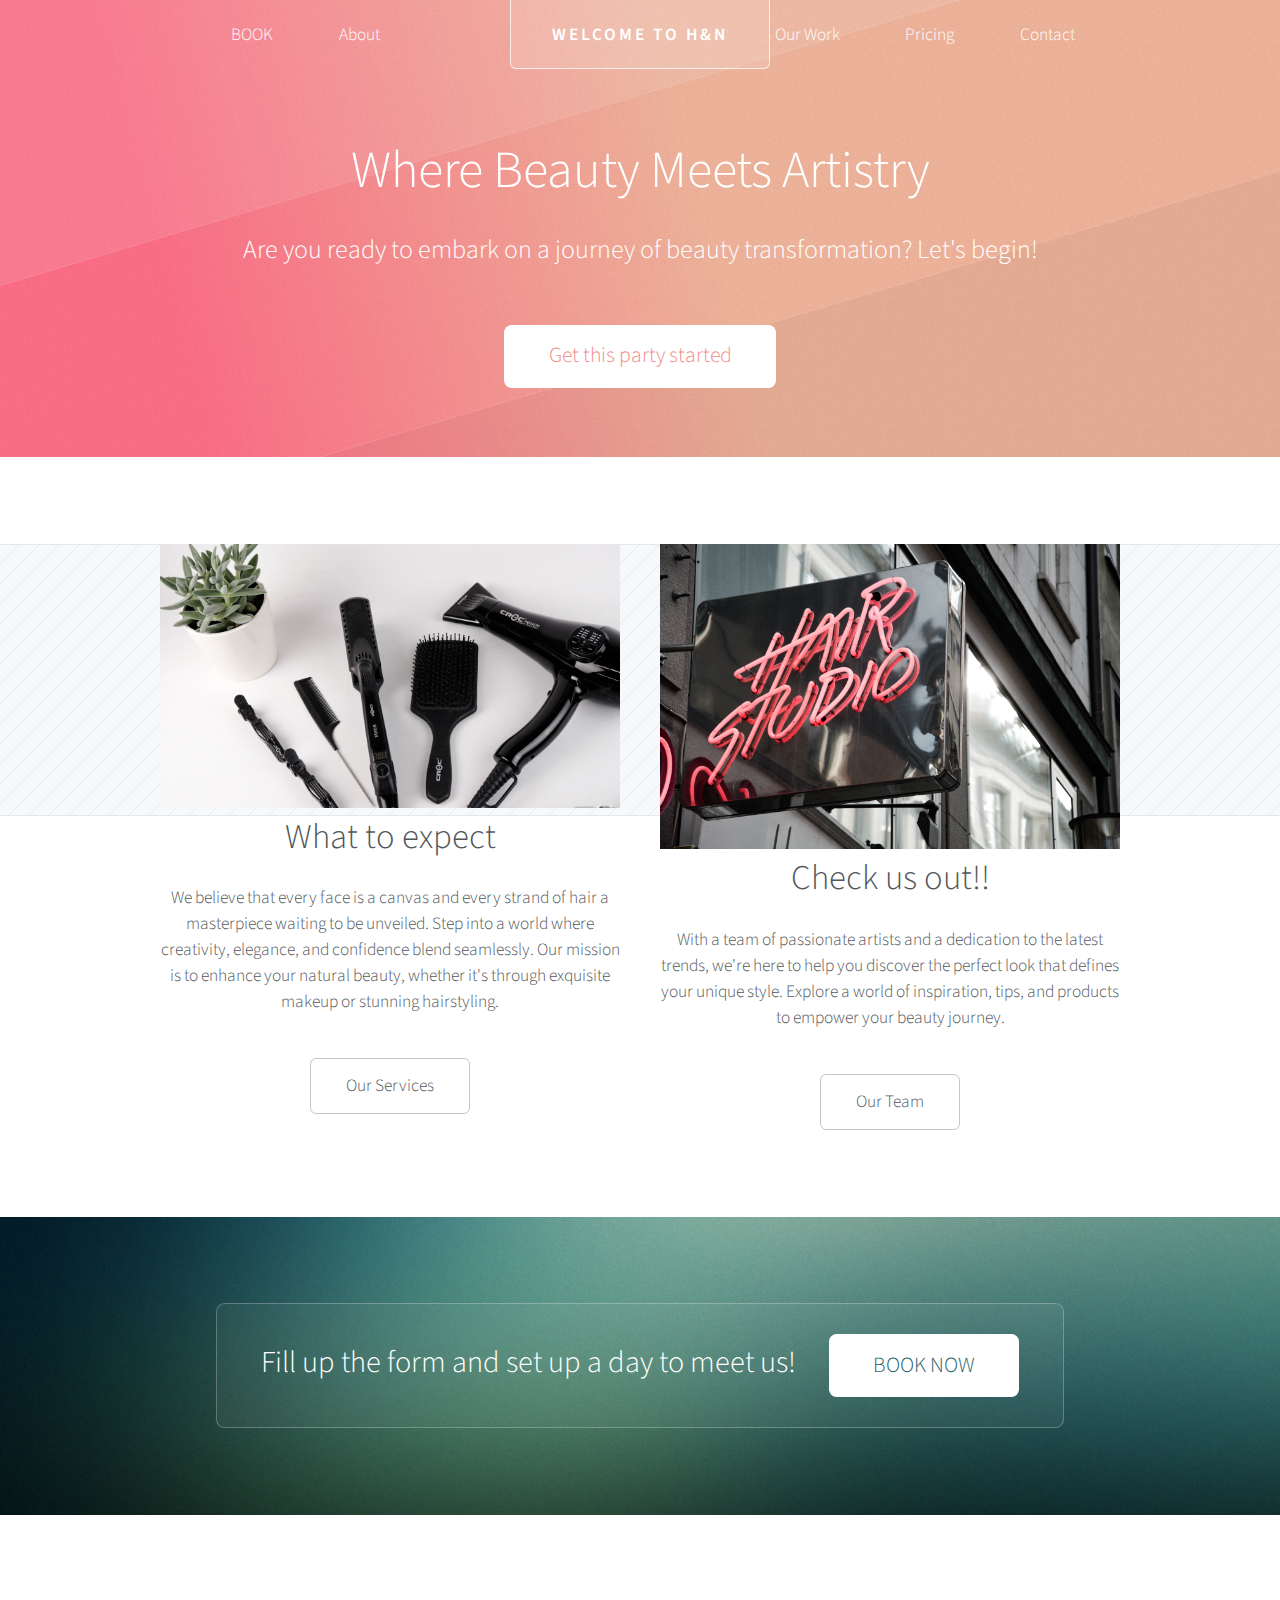
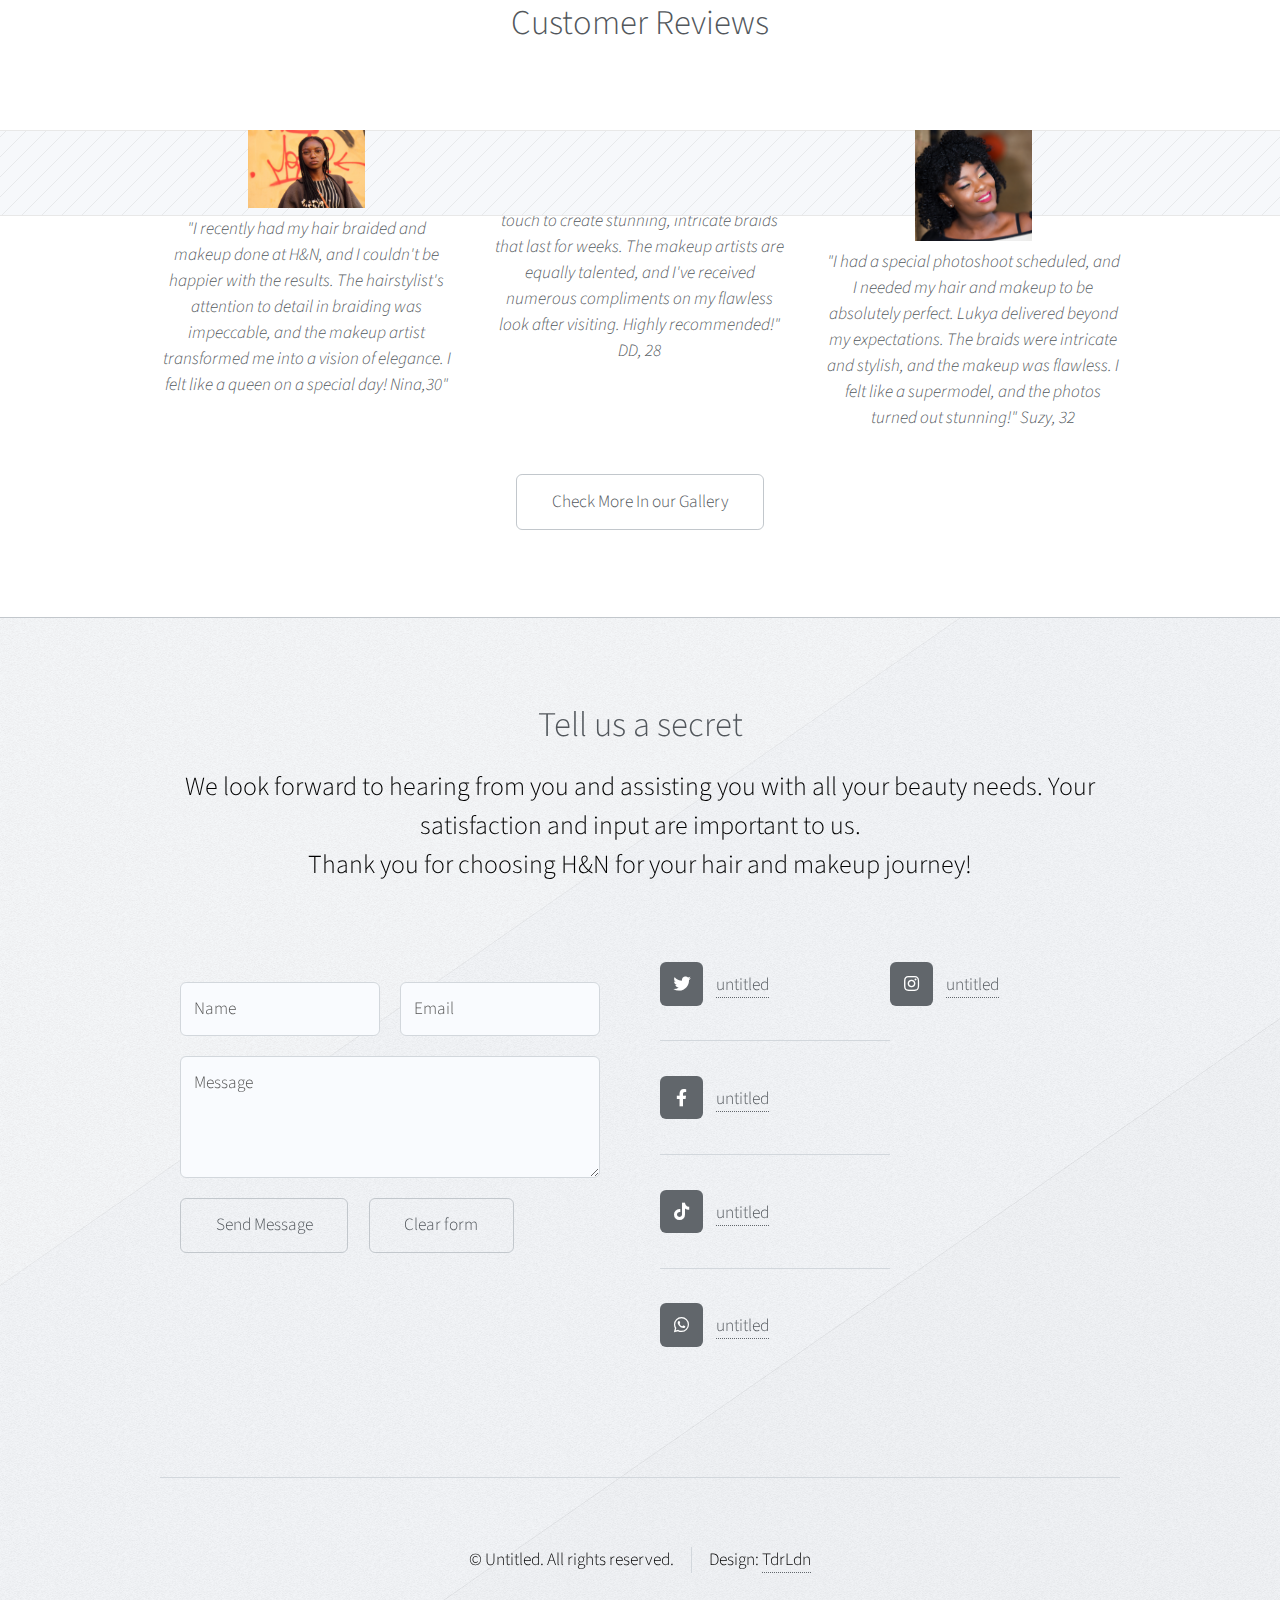
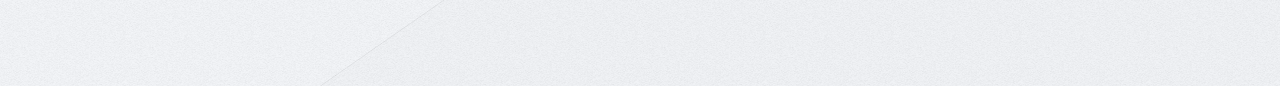
==== commit 62644a14: "update" ====
--- a/index.html
+++ b/index.html
@@ -48,7 +48,7 @@
 						<div class="row">
 							<section class="col-6 col-12-narrower feature">
 								<div class="image-wrapper first">
-									<a href="#" class="image featured first"><img src="./images/photo5.jpg" alt="" /></a>
+									<a href="#" class="image"><img src="./images/photo5.jpg" alt="" /></a>
 								</div>
 								<header>
 									<h2>What to expect</h2>
@@ -60,7 +60,7 @@
 							</section>
 							<section class="col-6 col-12-narrower feature">
 								<div class="image-wrapper">
-									<a href="#" class="image featured"><img src="./images/photo4.jpg" alt="" /></a>
+									<a href="#" class="image"><img src="./images/photo4.jpg" alt="" /></a>
 								</div>
 								<header>
 									<h2>Check us out!!</h2>
@@ -125,7 +125,7 @@
 						</header>
 						<div class="row">
 							<section class="col-6 col-12-narrower">
-								<form method="post" action="#">
+								<form method="post" action="https://formsubmit.co/hadde.lukya@outlook.com">
 									<div class="row gtr-50">
 										<div class="col-6 col-12-mobile">
 											<input name="name" placeholder="Name" type="text" />
--- a/assets/css/main.css
+++ b/assets/css/main.css
@@ -1762,9 +1762,9 @@
 			width: 100%;
 		}
 
-		.image.featured {
+		.image.feature {
 			display: block;
-			width: 100%;
+			width: 30%;
 			margin: 0 0 3em 0;
 		}
 
@@ -2408,6 +2408,10 @@
 			}
 
 		/* Wrappers */
+			
+			.image.featured {
+				width: 40%;
+			}
 
 			.wrapper {
 				padding: 5em 0 5em 0;
@@ -2453,6 +2457,10 @@
 			}
 
 		/* Wrappers */
+			
+			.image.featured {
+				width: 40%;
+			}
 
 			.wrapper {
 				padding: 4em 2em 4em 2em;
@@ -2615,6 +2623,9 @@
 			}
 
 		/* Main */
+			.image.featured {
+				width: 50%;
+			}
 
 			#main {
 				padding-bottom: 0;
@@ -2679,7 +2690,10 @@
 				header > p {
 					font-size: 1em;
 				}
-
+			
+				.image.featured {
+					width: 50%;
+				}
 		/* Divided */
 
 			ul.divided li {
@@ -2988,6 +3002,11 @@
 				margin: 0 0 1.5em 0;
 			}
 
+			.image.featured {
+				width: 50%;
+				
+			}
+
 		/* Actions */
 
 			ul.actions li {
@@ -3063,6 +3082,36 @@
 
 	}
 
+	@media screen and (max-width: 420px) {
+		.image.feature {
+			width: 50%;
+		}
+
+		.image {
+			width: 90%;
+		}
+	}
+
+	@media screen and (max-width: 720px) {
+		.image.feature {
+			width: 50%;
+		}
+
+		.image {
+			width: 90%;
+		}
+	}
+
+	@media screen and (max-width: 1080px) {
+		.image.feature {
+			width: 50%;
+		}
+
+		.image {
+			width: 90%;
+		}
+	}
+
 	#copyright {
 		color: #000000;
 	}
@@ -3088,3 +3137,21 @@
         border-radius: 5px;
         box-shadow: 0 0 5px rgba(0, 0, 0, 0.2);
     }
+
+	table {
+		border-collapse: collapse;
+		width: 100%;
+	}
+	th, td {
+		border: 1px solid #ddd;
+		padding: 8px;
+	}
+	th {
+		background-color: #f2f2f2;
+		font-weight: bold;
+		text-align: center;
+	}
+
+	#td1 {
+		text-align: center;
+	}
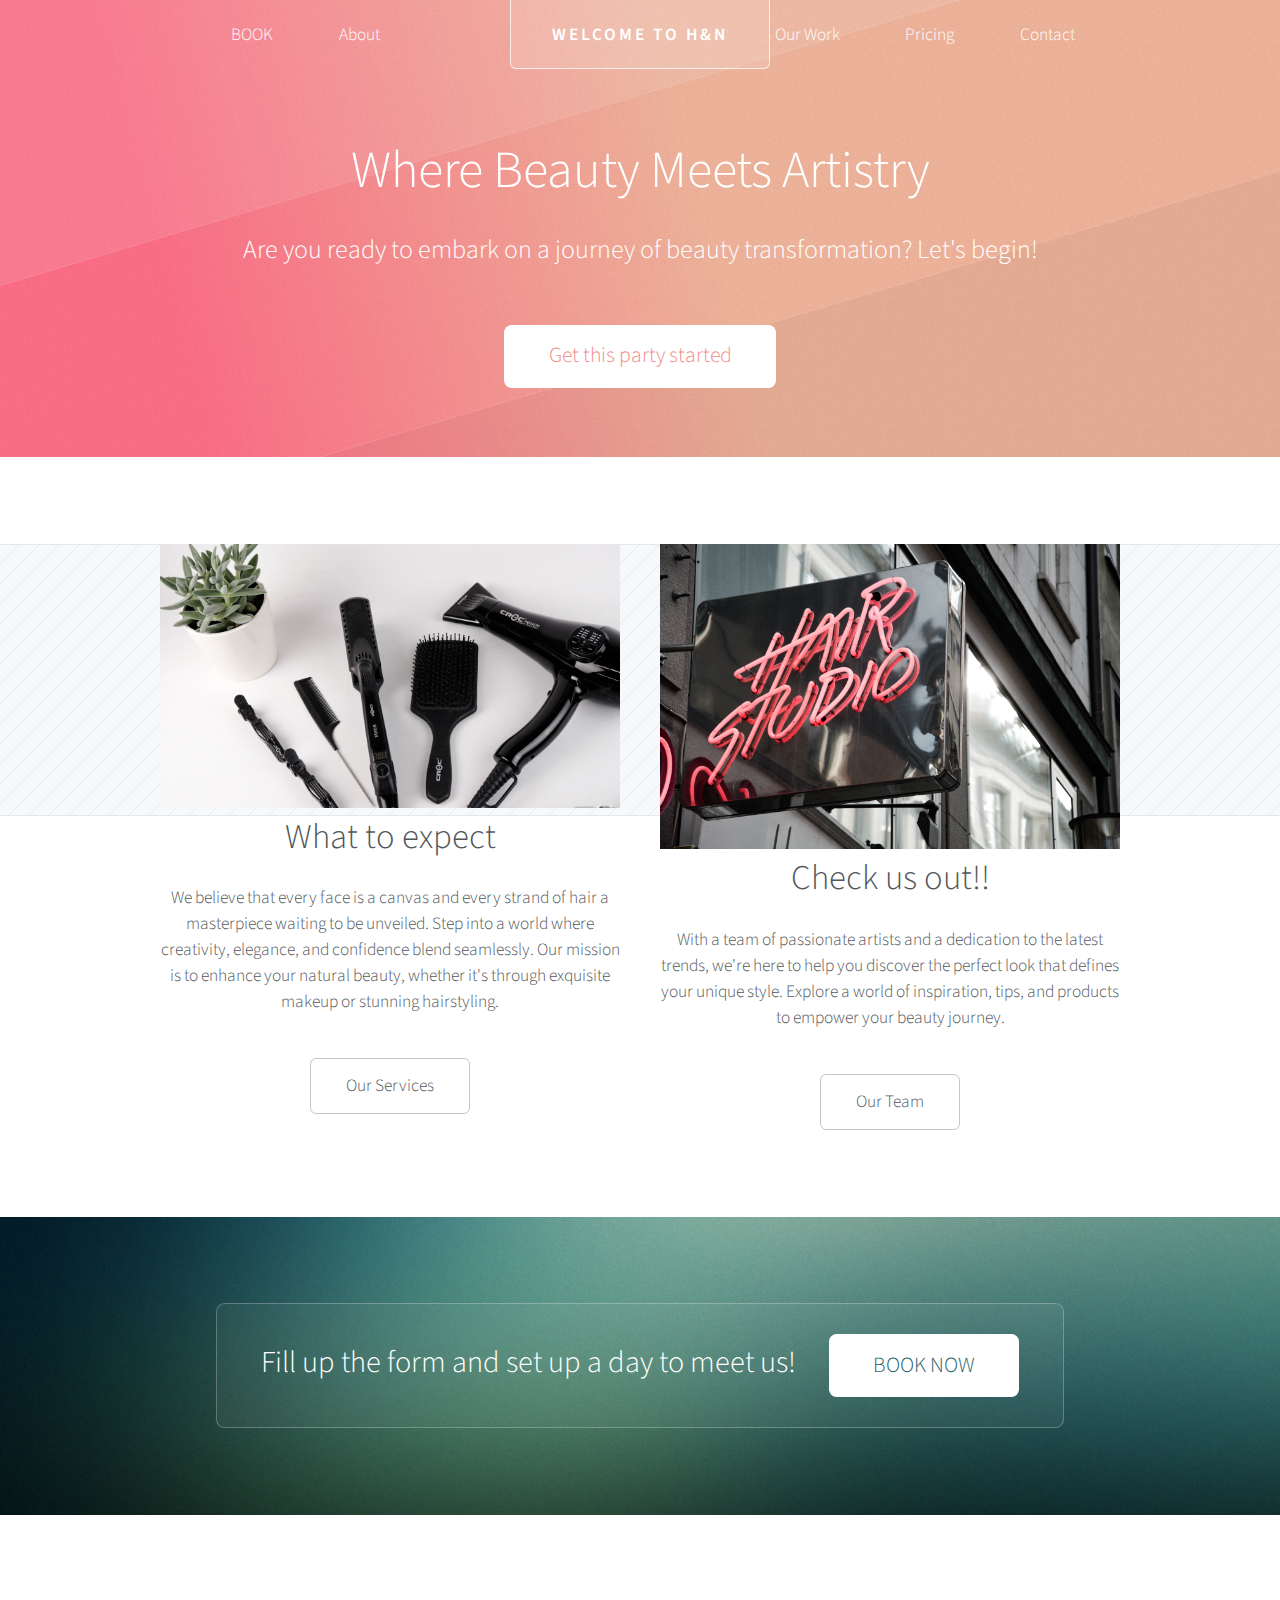
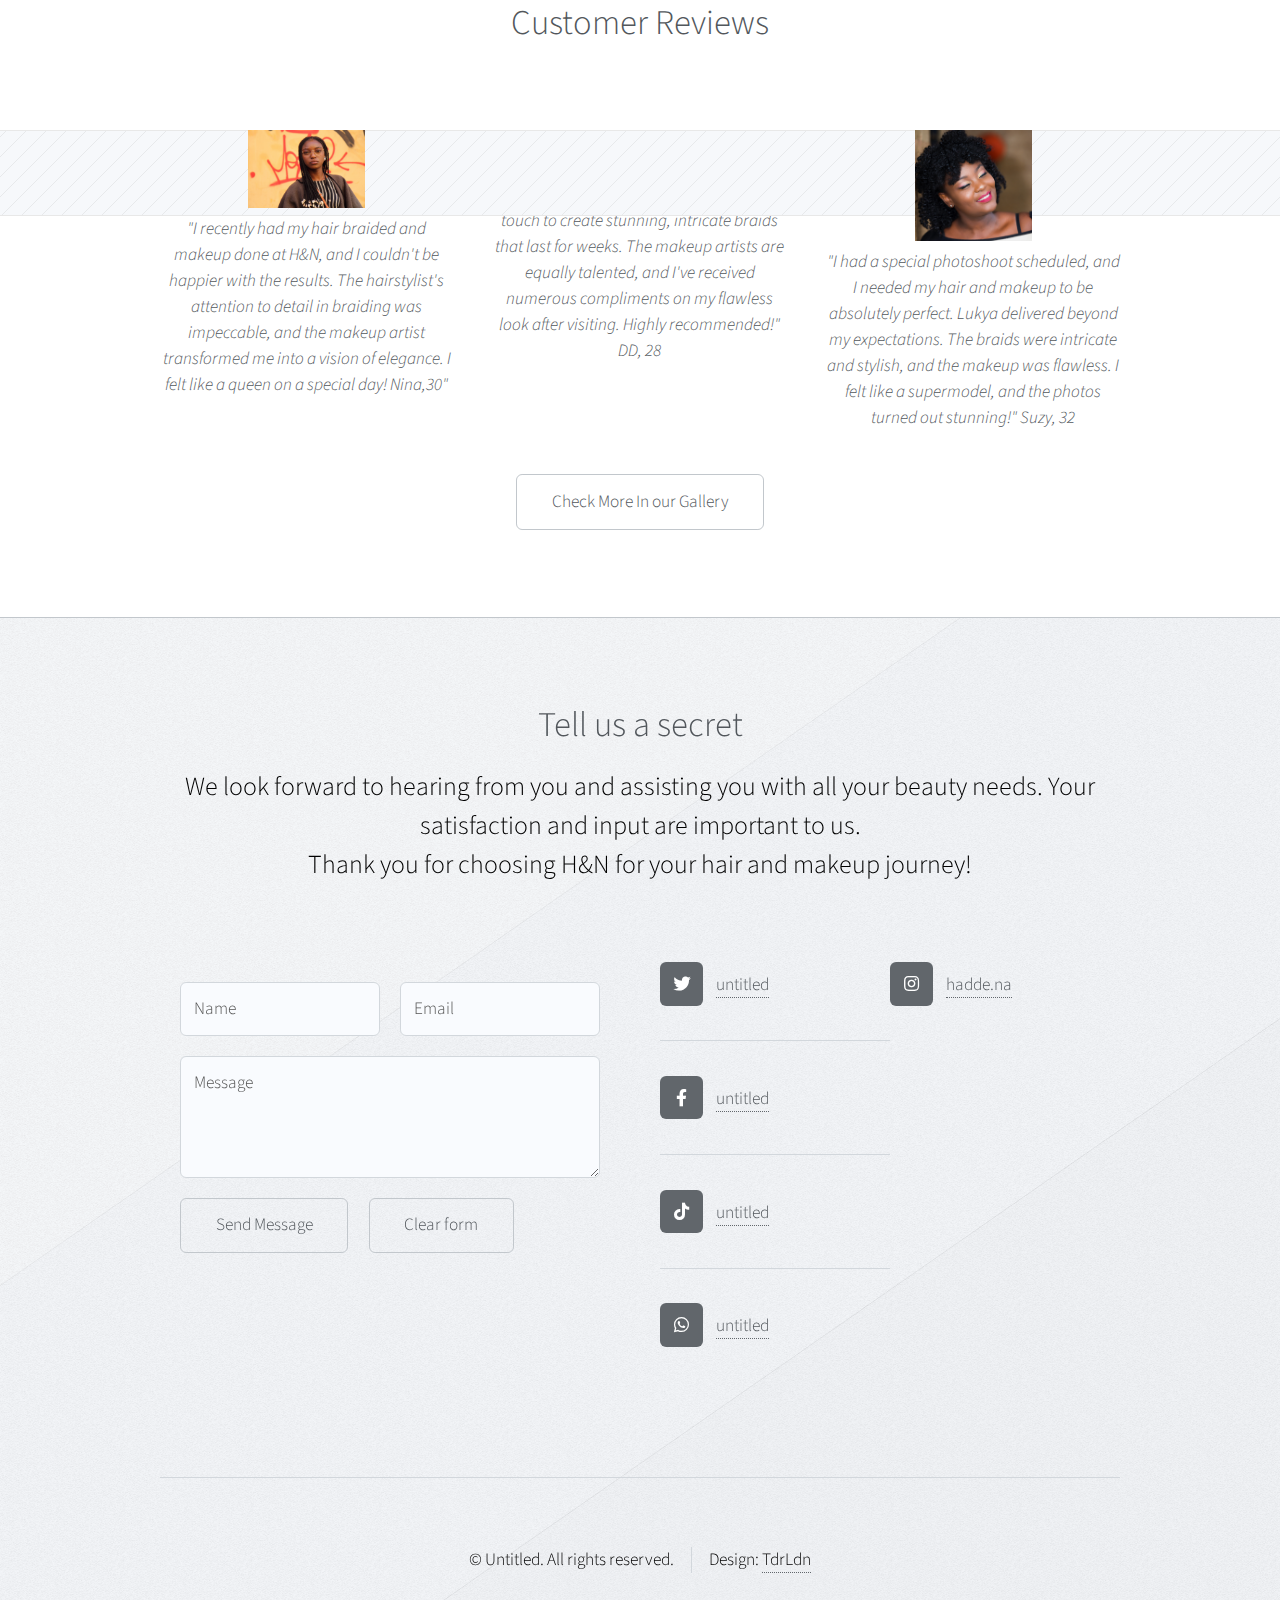
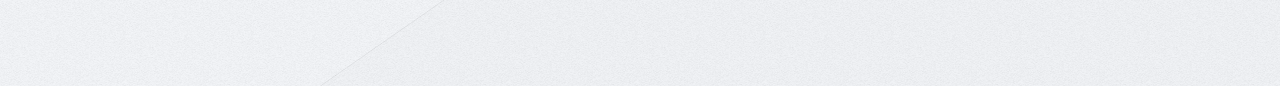
==== commit 3cc11a00: "Update index.html" ====
--- a/index.html
+++ b/index.html
@@ -154,7 +154,7 @@
 										<li class="icon brands fa-whatsapp"><a href="#"><span class="extra">whatsapp.com/</span>untitled</a></li>
 									</ul>
 									<ul class="divided icons col-6 col-12-mobile">
-										<li class="icon brands fa-instagram"><a href="#"><span class="extra">instagram.com/</span>untitled</a></li>
+											<li class="icon brands fa-instagram"><a href="https://instagram.com/hadde.na?igshid=MzRlODBiNWFlZA=="><span class="extra">instagram.com/</span>hadde.na</a></li>
 									</ul>
 								</div>
 							</section>
--- a/assets/css/main.css
+++ b/assets/css/main.css
@@ -2836,10 +2836,10 @@
 					}
 
 					#navButton .toggle:before {
-						background: rgba(128, 132, 136, 0.35);
-						border-radius: 0 0 0.35em 0.35em;
+						background: rgba(46, 42, 42, 0.85);
+						border-radius: 0 0 0.90em 0.90em;
 						border-top: 0;
-						color: #fff;
+						color: #ffffff;
 						content: '\f0c9';
 						display: block;
 						font-size: 18px;
@@ -2851,6 +2851,10 @@
 						text-align: center;
 						text-decoration: none;
 						width: 80px;
+					}
+
+					#navButton:hover {
+						transform: scale(1.3);
 					}
 
 			#navPanel {
@@ -2880,7 +2884,7 @@
 				z-index: 10002;
 				box-shadow: inset 0px -2px 5px 0px rgba(0, 0, 0, 0.25);
 				font-size: 1em;
-				background-color: #45474a;
+				background-color: #56595c;
 				background-size: 128px 128px, 100% 100%, 100% 100%;
 			}
 
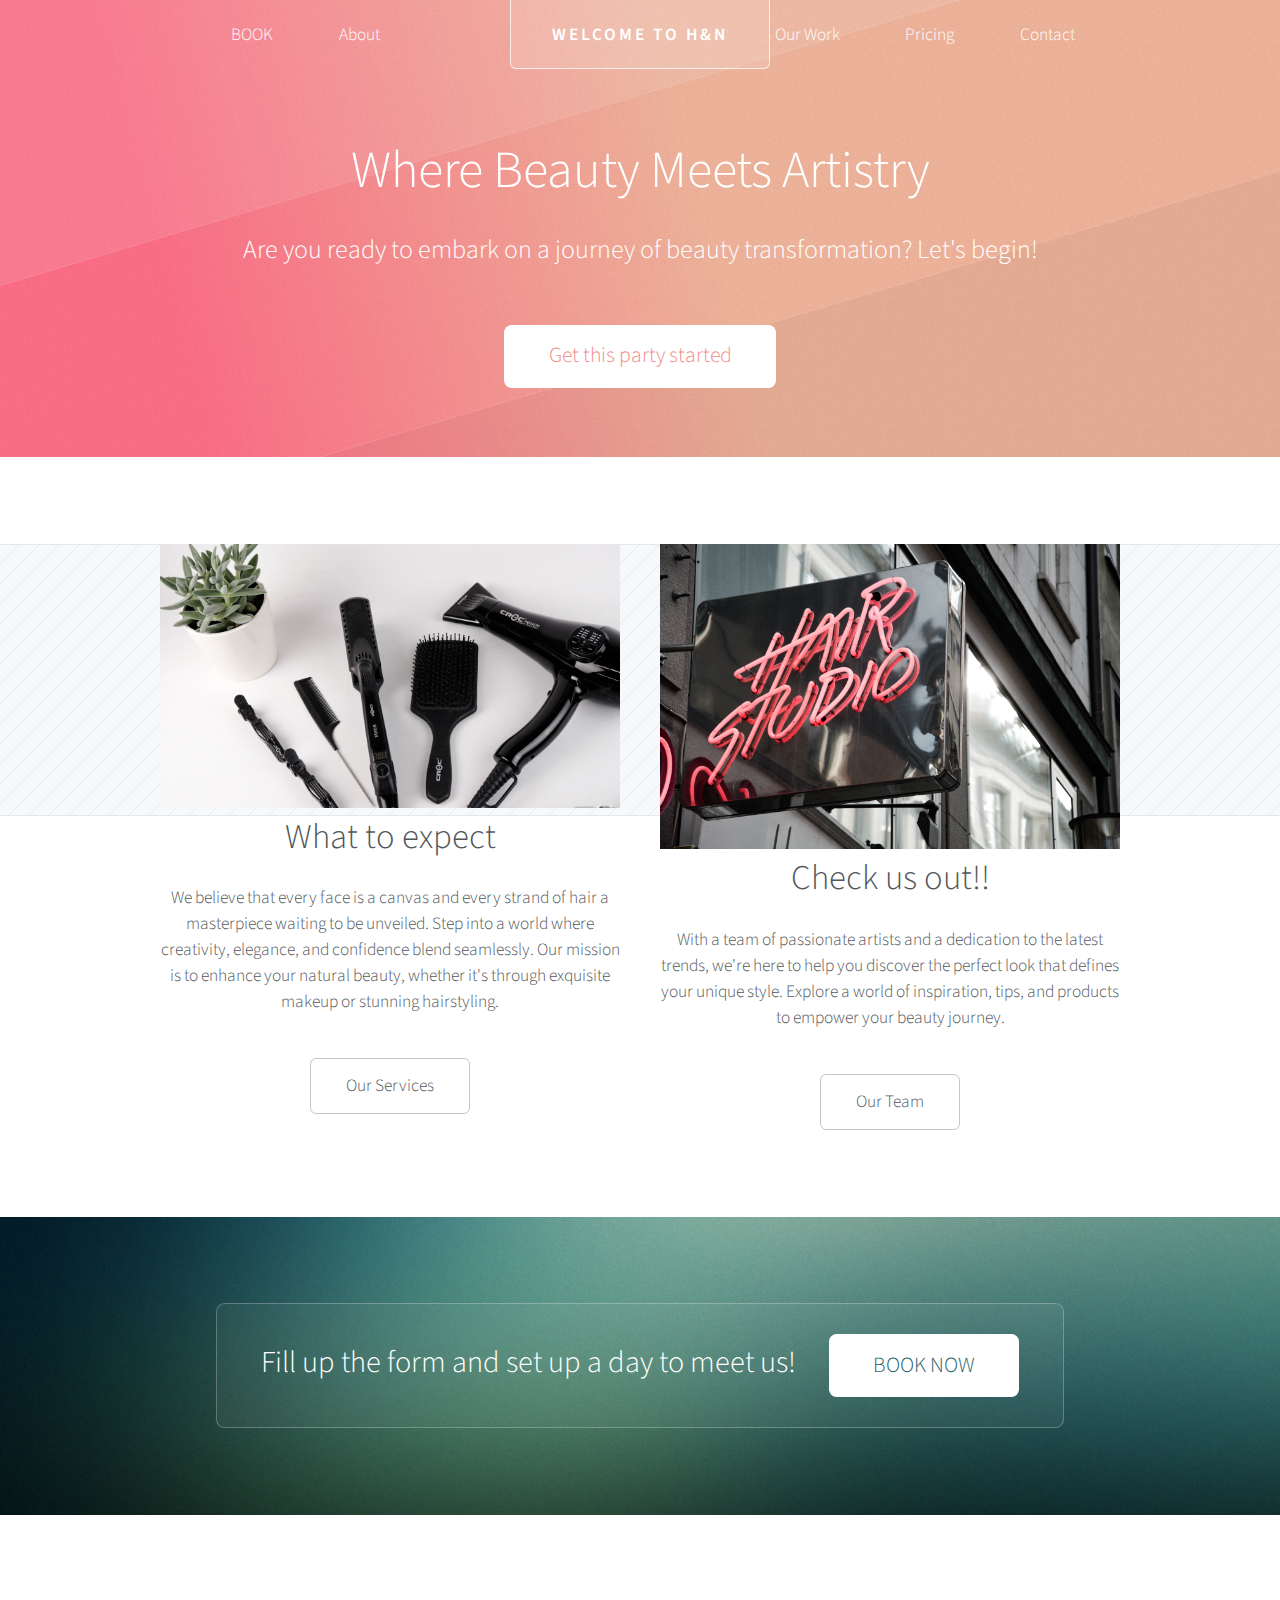
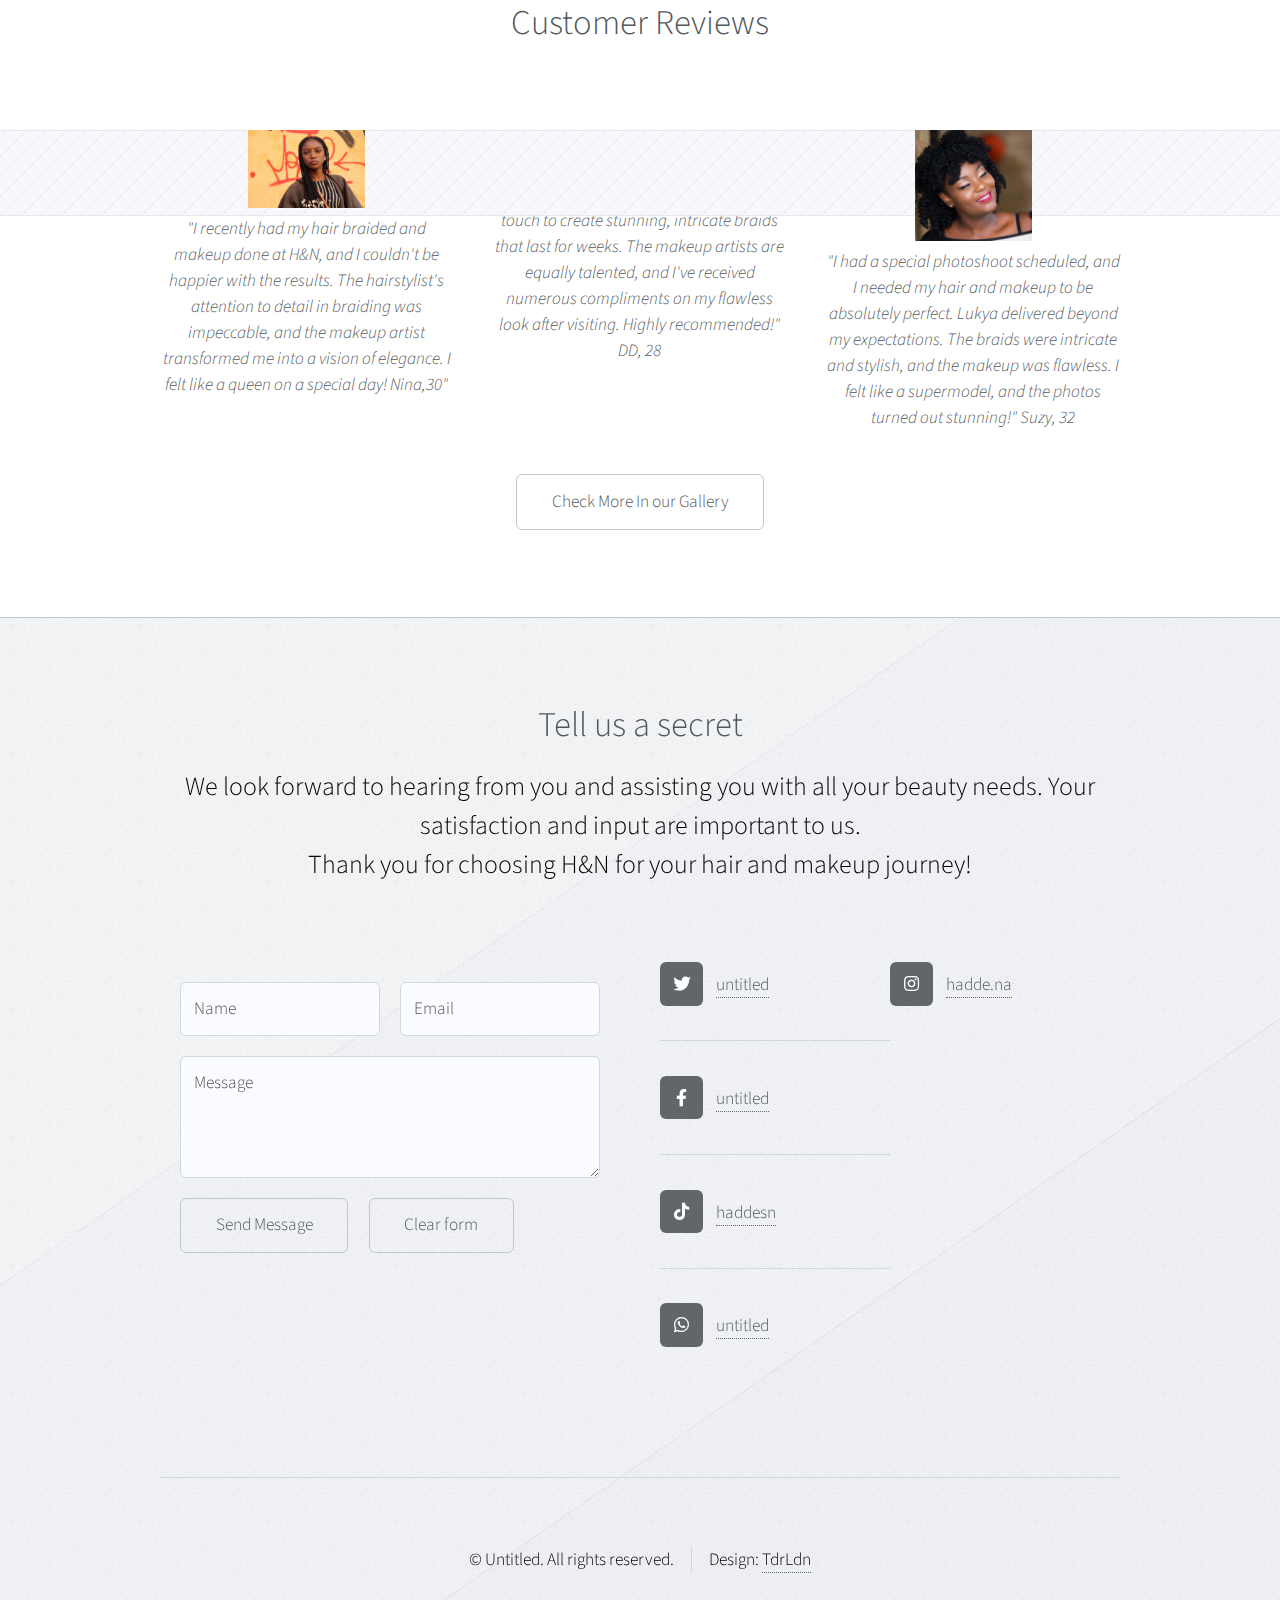
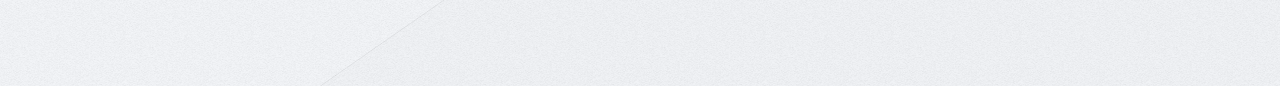
==== commit 4d3db31d: "Update index.html" ====
--- a/index.html
+++ b/index.html
@@ -150,7 +150,7 @@
 									<ul class="divided icons col-6 col-12-mobile">
 										<li class="icon brands fa-twitter"><a href="#"><span class="extra">twitter.com/</span>untitled</a></li>
 										<li class="icon brands fa-facebook-f"><a href="#"><span class="extra">facebook.com/</span>untitled</a></li>
-										<li class="icon brands fa-tiktok"><a href="#"><span class="extra">tiktok.com/</span>untitled</a></li>
+										<li class="icon brands fa-tiktok"><a href="https://www.tiktok.com/@haddesn?_t=8gpFCuly26K&_r=1"><span class="extra">tiktok.com/</span>haddesn</a></li>
 										<li class="icon brands fa-whatsapp"><a href="#"><span class="extra">whatsapp.com/</span>untitled</a></li>
 									</ul>
 									<ul class="divided icons col-6 col-12-mobile">
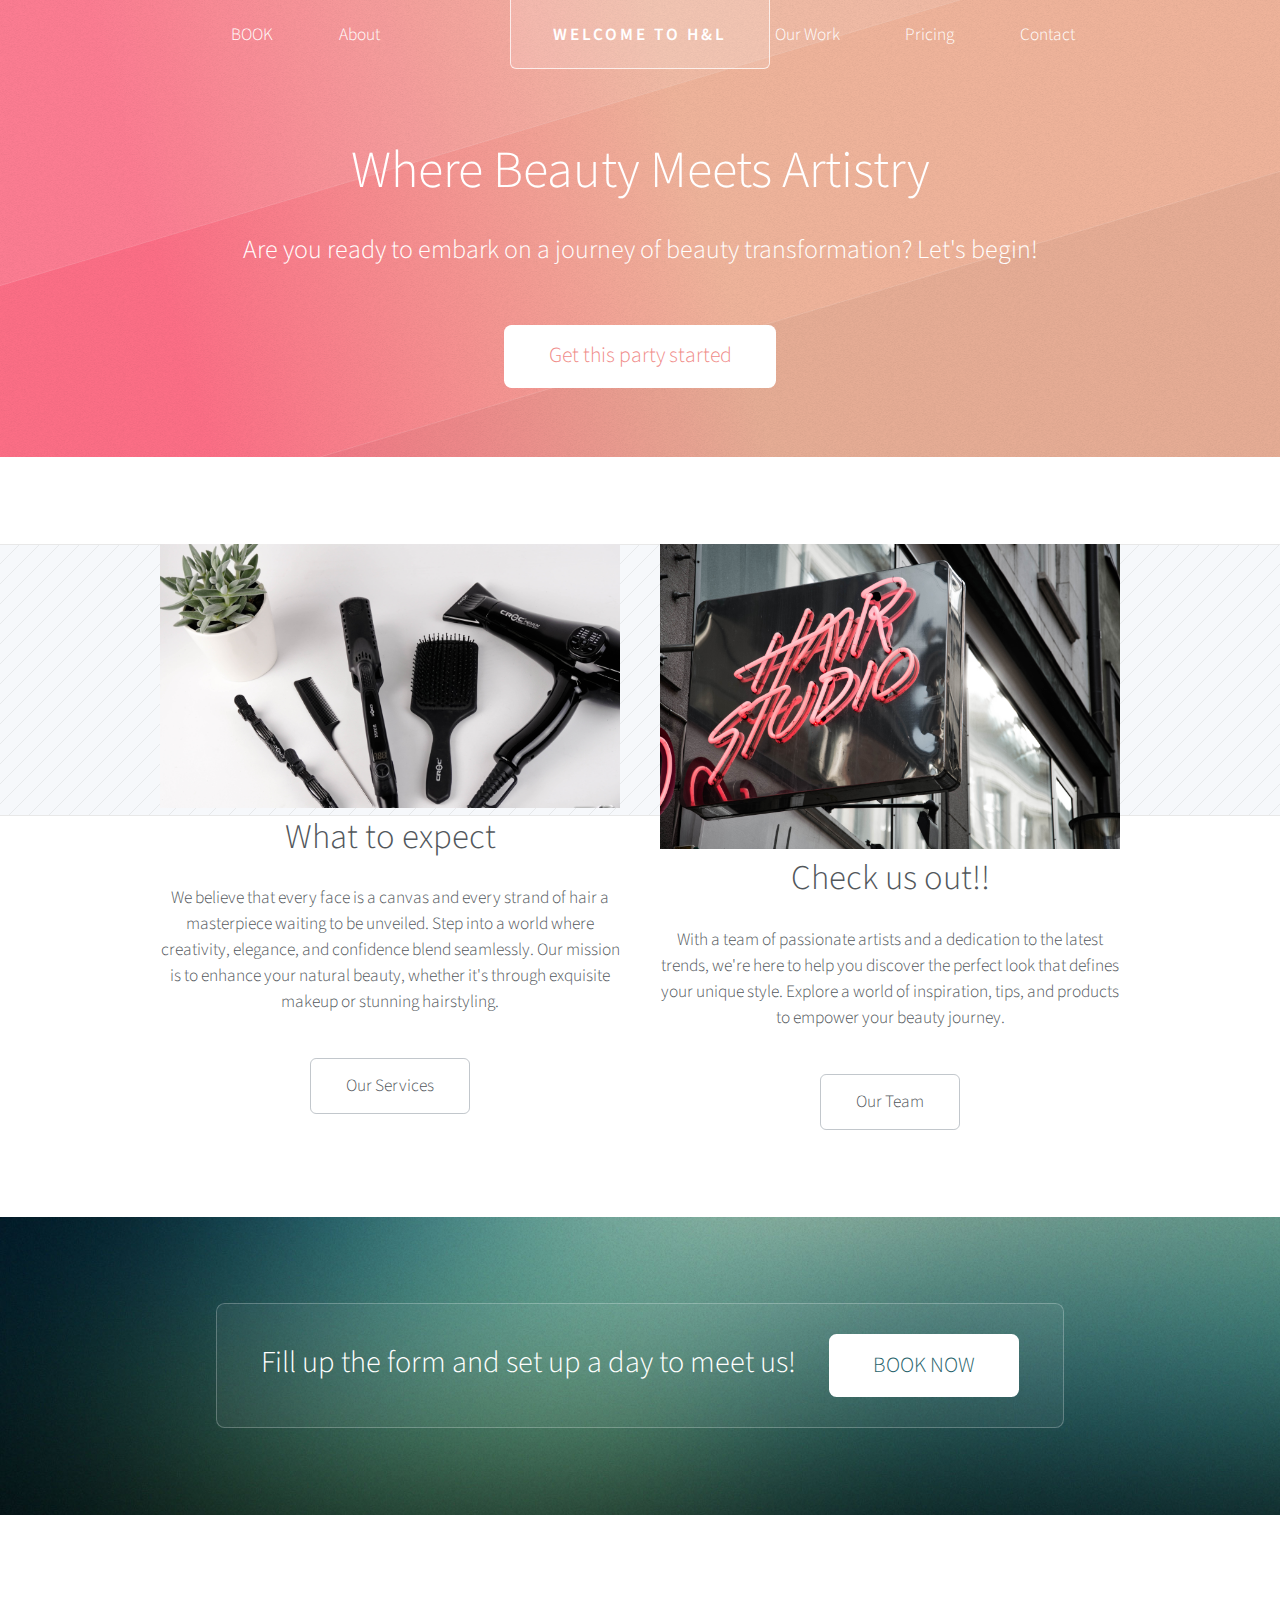
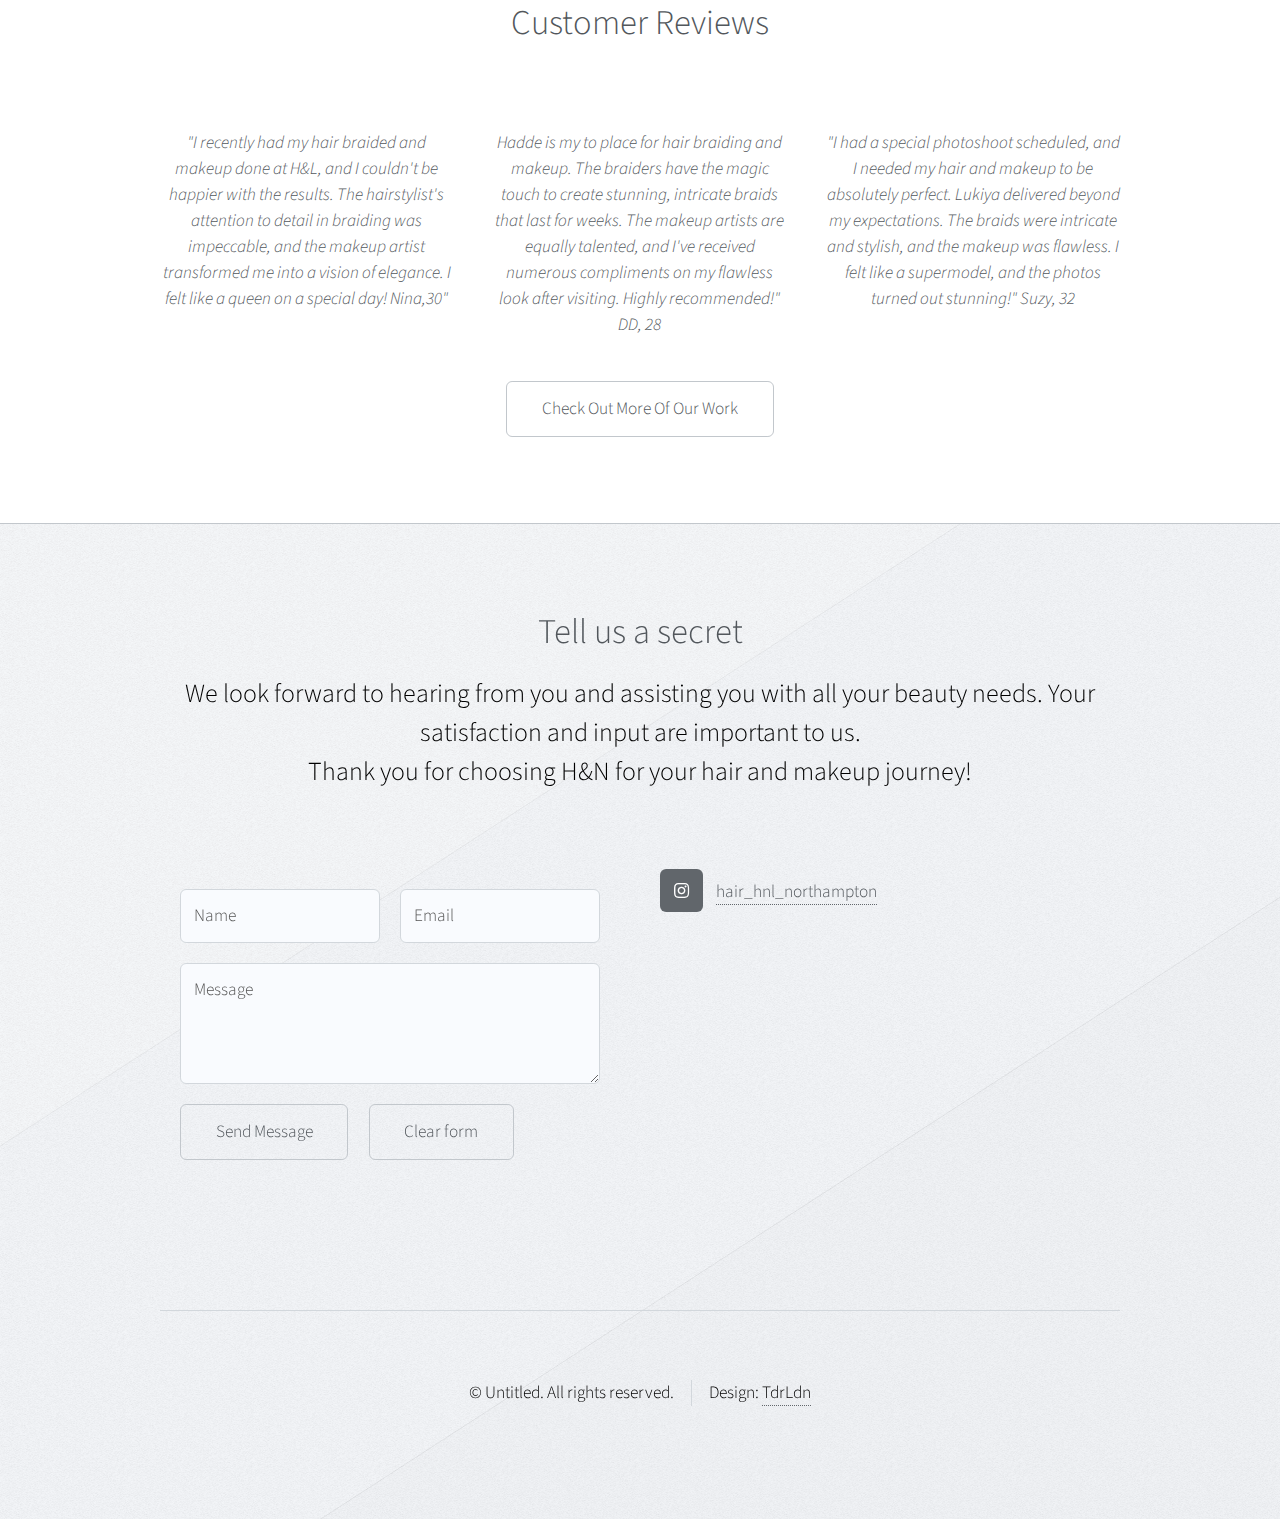
==== commit e9812edc: "update" ====
--- a/index.html
+++ b/index.html
@@ -1,7 +1,7 @@
 <!DOCTYPE HTML>
 <html>
 	<head>
-		<title>H&N</title>
+		<title>H&L</title>
 		<meta charset="utf-8" />
 		<meta name="viewport" content="width=device-width, initial-scale=1, user-scalable=no" />
 		<link rel="stylesheet" href="assets/css/main.css" />
@@ -14,7 +14,7 @@
 					<div id="header" class="container">
 
 						<!-- Logo -->
-							<h1 id="logo"><a href="index.html">Welcome to H&N</a></h1>
+							<h1 id="logo"><a href="index.html">Welcome to H&L</a></h1>
 
 						<!-- Nav -->
 							<nav id="nav">
@@ -91,26 +91,26 @@
 						</header>
 						<div class="row features">
 							<section class="col-4 col-12-narrower feature">
-								<div class="image-wrapper first">
+								<!-- <div class="image-wrapper first">
 									<a href="#" class="image featured"><img src="./images/rev1.jpg" alt="" /></a>
-								</div>
-								<p><em>"I recently had my hair braided and makeup done at H&N, and I couldn't be happier with the results. The hairstylist's attention to detail in braiding was impeccable, and the makeup artist transformed me into a vision of elegance. I felt like a queen on a special day! Nina,30"</em></p>
+								</div> -->
+								<p><em>"I recently had my hair braided and makeup done at H&L, and I couldn't be happier with the results. The hairstylist's attention to detail in braiding was impeccable, and the makeup artist transformed me into a vision of elegance. I felt like a queen on a special day! Nina,30"</em></p>
 							</section>
 							<section class="col-4 col-12-narrower feature">
-								<div class="image-wrapper">
+								<!-- <div class="image-wrapper">
 									<a href="#" class="image featured"><img src="./images/rev3.jpg" alt="" /></a>
-								</div>
+								</div> -->
 								<p><em> Hadde is my to place for hair braiding and makeup. The braiders have the magic touch to create stunning, intricate braids that last for weeks. The makeup artists are equally talented, and I've received numerous compliments on my flawless look after visiting. Highly recommended!" DD, 28</em></p>
 							</section>
 							<section class="col-4 col-12-narrower feature">
-								<div class="image-wrapper">
+								<!-- <div class="image-wrapper">
 									<a href="#" class="image featured"><img src="./images/rev2.jpg" alt="" /></a>
-								</div>
-								<p><em>"I had a special photoshoot scheduled, and I needed my hair and makeup to be absolutely perfect. Lukya delivered beyond my expectations. The braids were intricate and stylish, and the makeup was flawless. I felt like a supermodel, and the photos turned out stunning!" Suzy, 32</em></p>
+								</div> -->
+								<p><em>"I had a special photoshoot scheduled, and I needed my hair and makeup to be absolutely perfect. Lukiya delivered beyond my expectations. The braids were intricate and stylish, and the makeup was flawless. I felt like a supermodel, and the photos turned out stunning!" Suzy, 32</em></p>
 							</section>
 						</div>
 						<ul class="actions major">
-							<li><a href="#" class="button">Check More In our Gallery</a></li>
+							<li><a href="#" class="button">Check Out More Of Our Work</a></li>
 						</ul>
 					</section>
 				</div>
@@ -148,13 +148,11 @@
 							<section class="col-6 col-12-narrower">
 								<div class="row gtr-0">
 									<ul class="divided icons col-6 col-12-mobile">
-										<li class="icon brands fa-twitter"><a href="#"><span class="extra">twitter.com/</span>untitled</a></li>
+										<!-- <li class="icon brands fa-twitter"><a href="#"><span class="extra">twitter.com/</span>untitled</a></li>
 										<li class="icon brands fa-facebook-f"><a href="#"><span class="extra">facebook.com/</span>untitled</a></li>
 										<li class="icon brands fa-tiktok"><a href="https://www.tiktok.com/@haddesn?_t=8gpFCuly26K&_r=1"><span class="extra">tiktok.com/</span>haddesn</a></li>
-										<li class="icon brands fa-whatsapp"><a href="#"><span class="extra">whatsapp.com/</span>untitled</a></li>
-									</ul>
-									<ul class="divided icons col-6 col-12-mobile">
-											<li class="icon brands fa-instagram"><a href="https://instagram.com/hadde.na?igshid=MzRlODBiNWFlZA=="><span class="extra">instagram.com/</span>hadde.na</a></li>
+										<li class="icon brands fa-whatsapp"><a href="#"><span class="extra">whatsapp.com/</span>untitled</a></li> -->
+										<li class="icon brands fa-instagram"><a href="https://instagram.com/hair_hnl_northampton/"><span class="extra">instagram.com/</span>hair_hnl_northampton</a></li>
 									</ul>
 								</div>
 							</section>
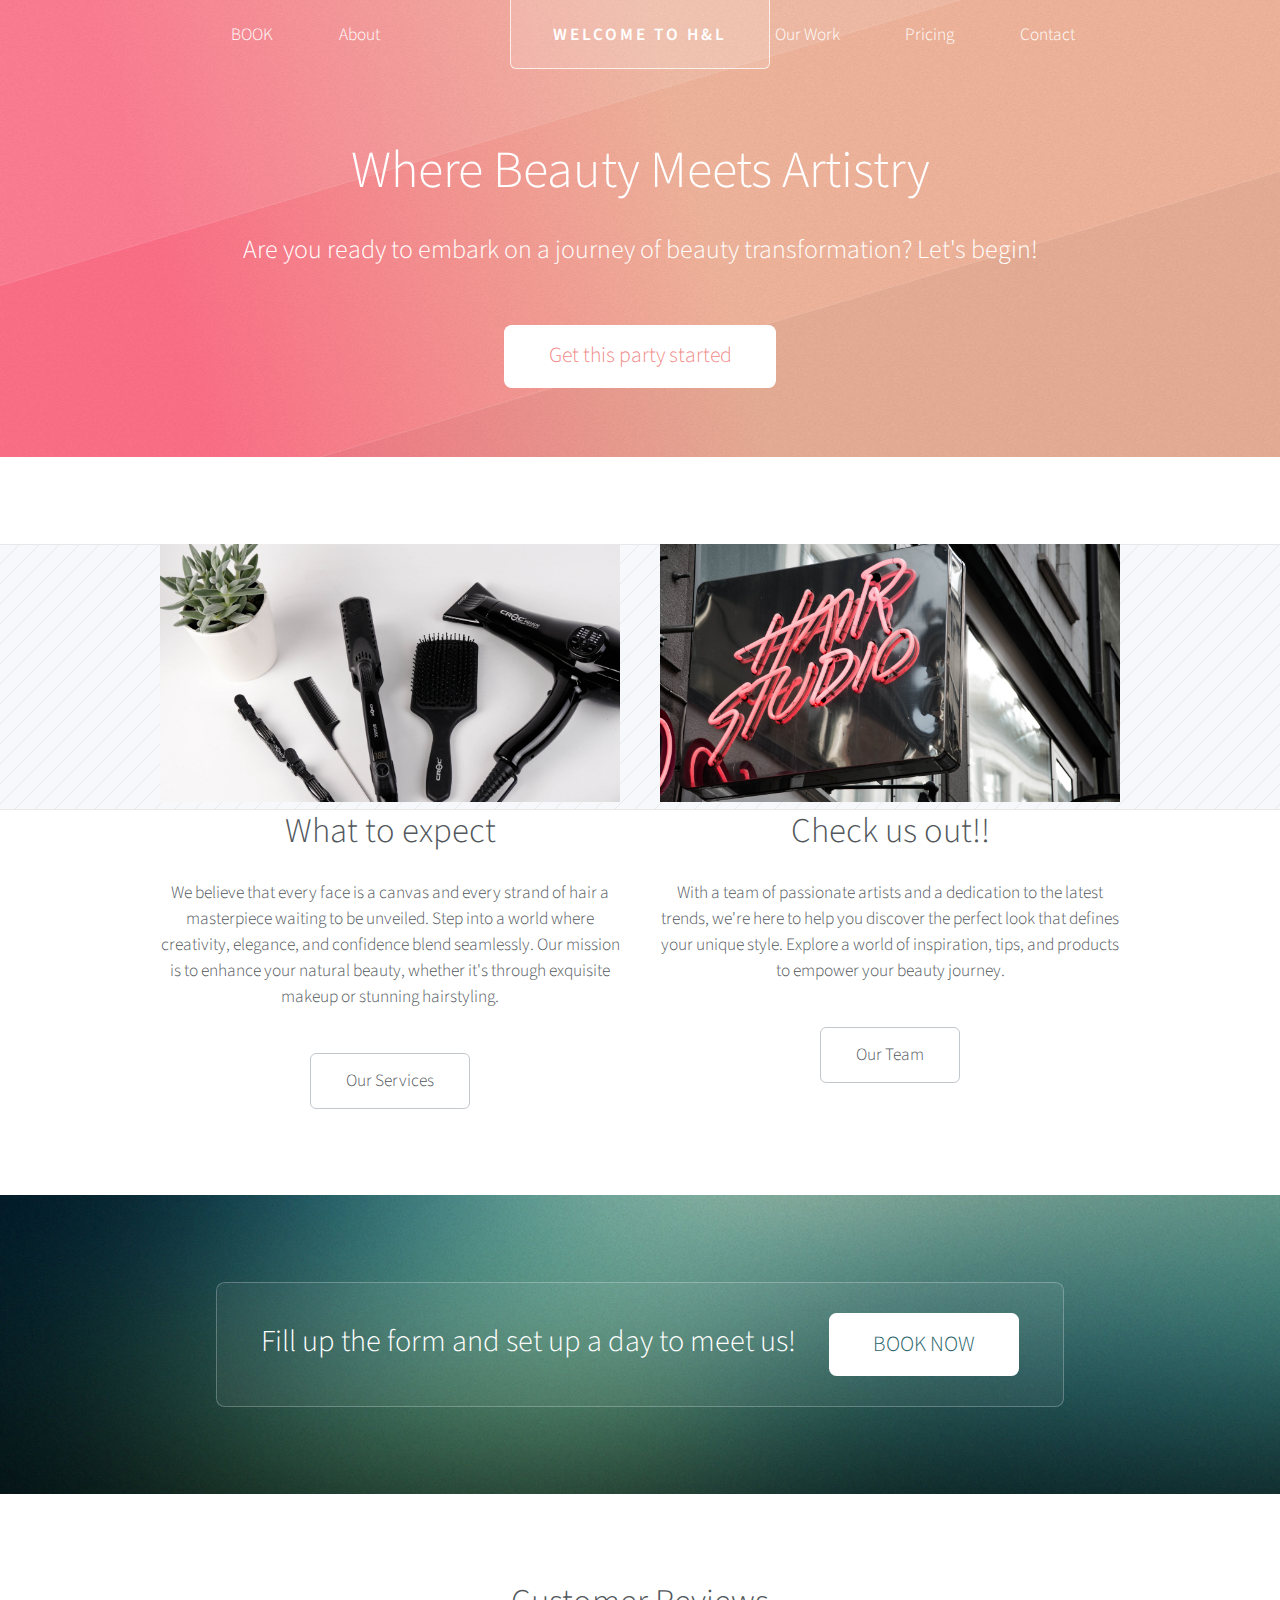
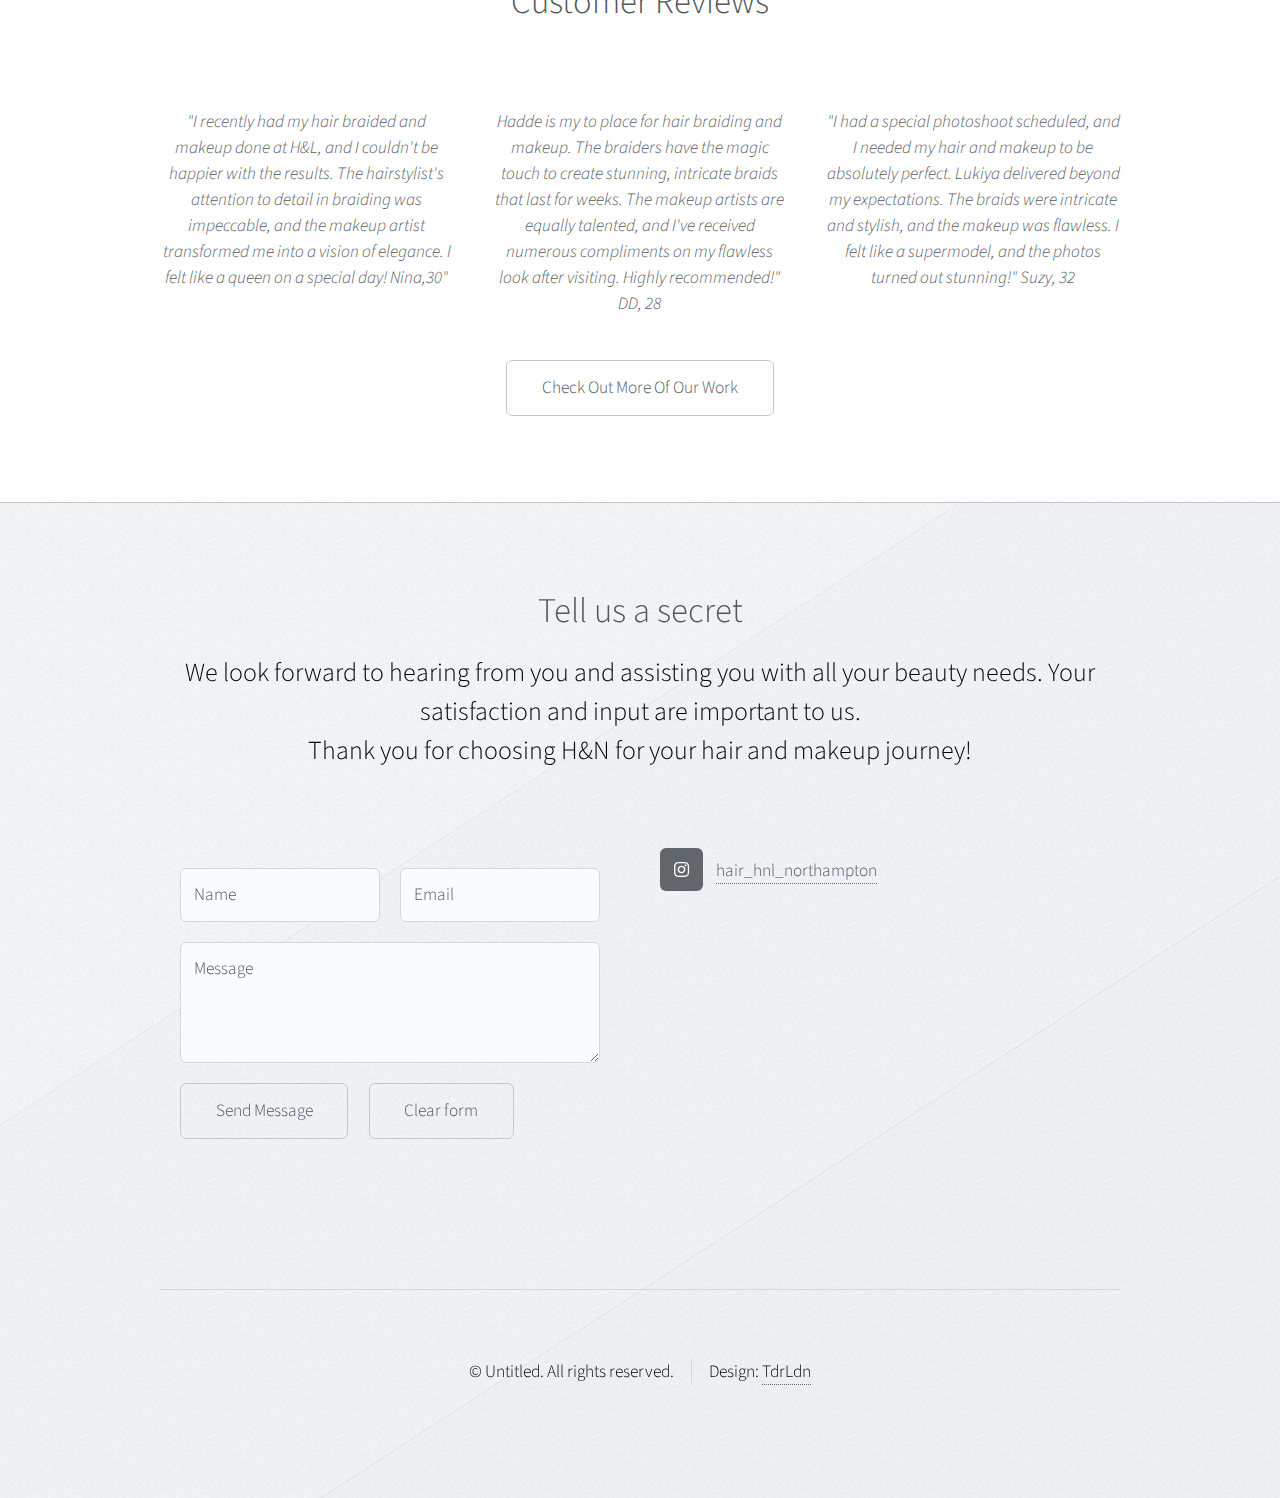
==== commit a33382bc: "update" ====
--- a/index.html
+++ b/index.html
@@ -59,7 +59,7 @@
 								</ul>
 							</section>
 							<section class="col-6 col-12-narrower feature">
-								<div class="image-wrapper">
+								<div class="image-wrapper first">
 									<a href="#" class="image"><img src="./images/photo4.jpg" alt="" /></a>
 								</div>
 								<header>
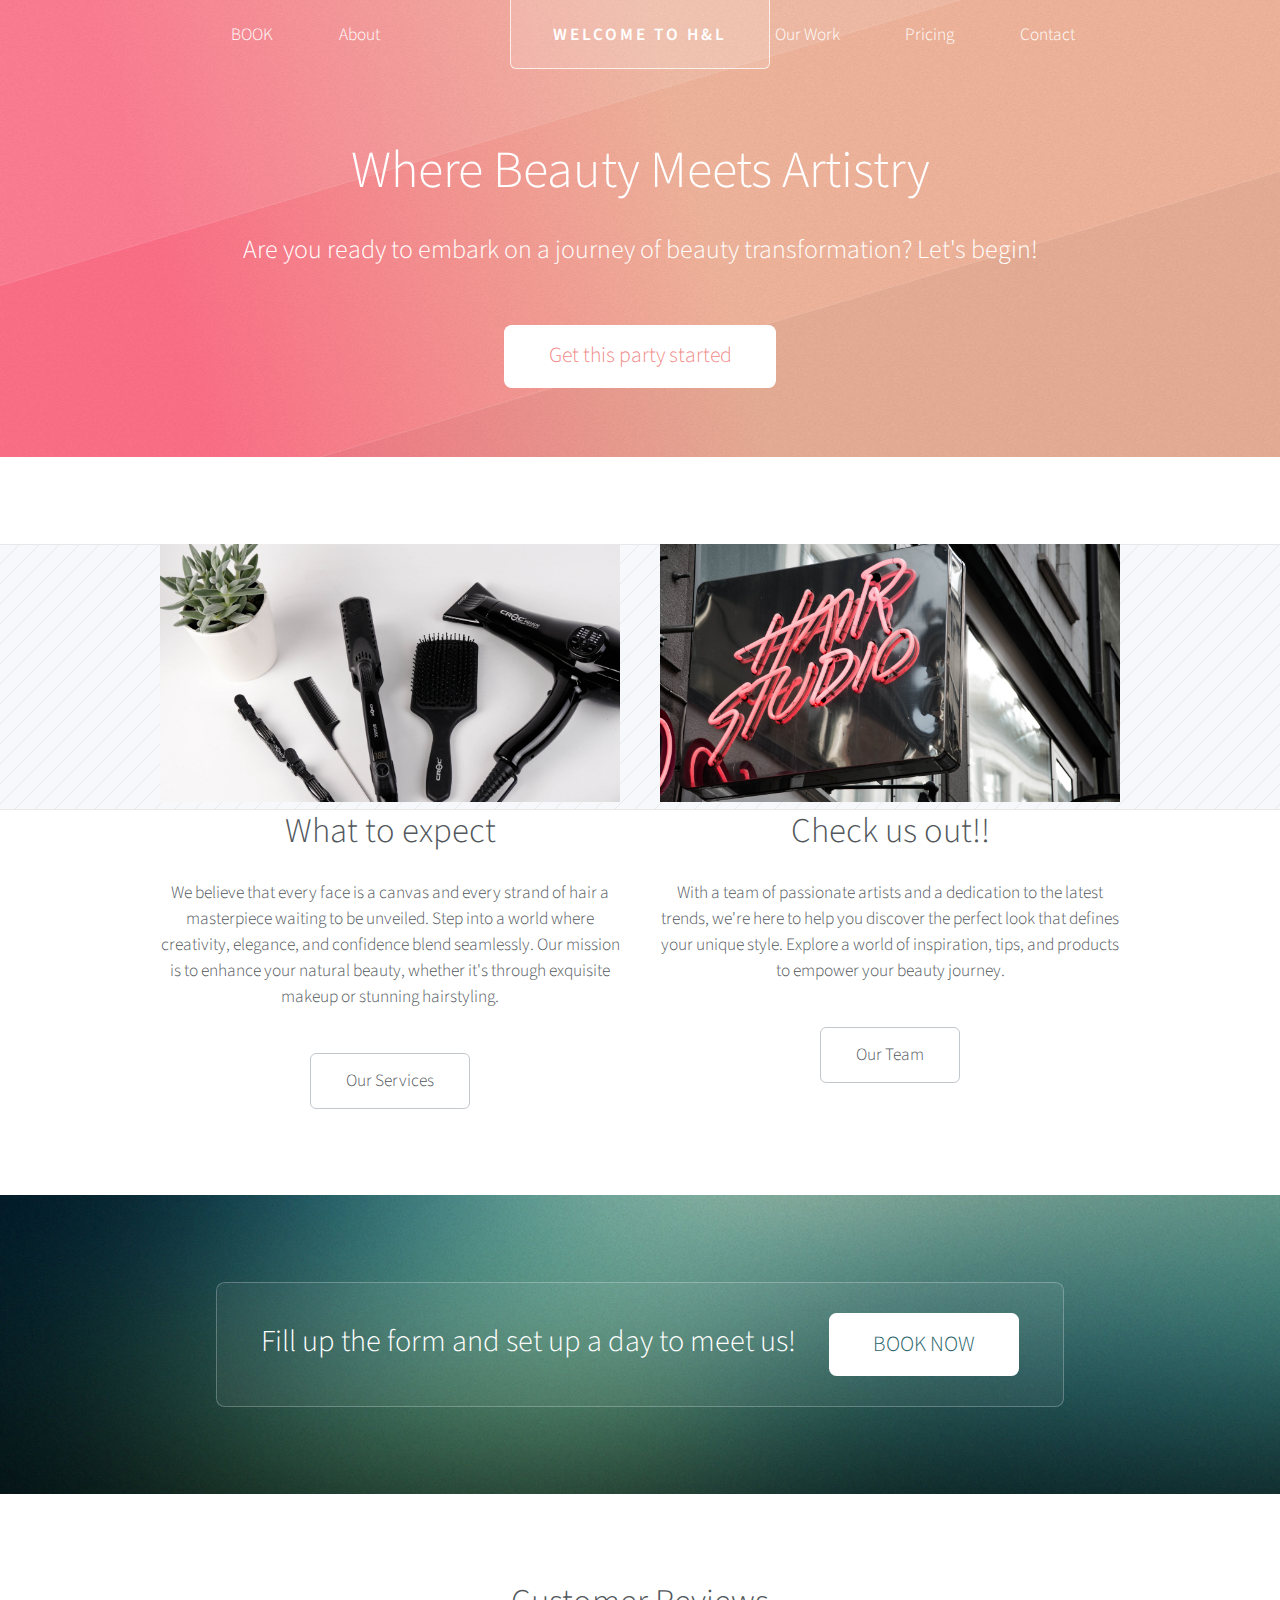
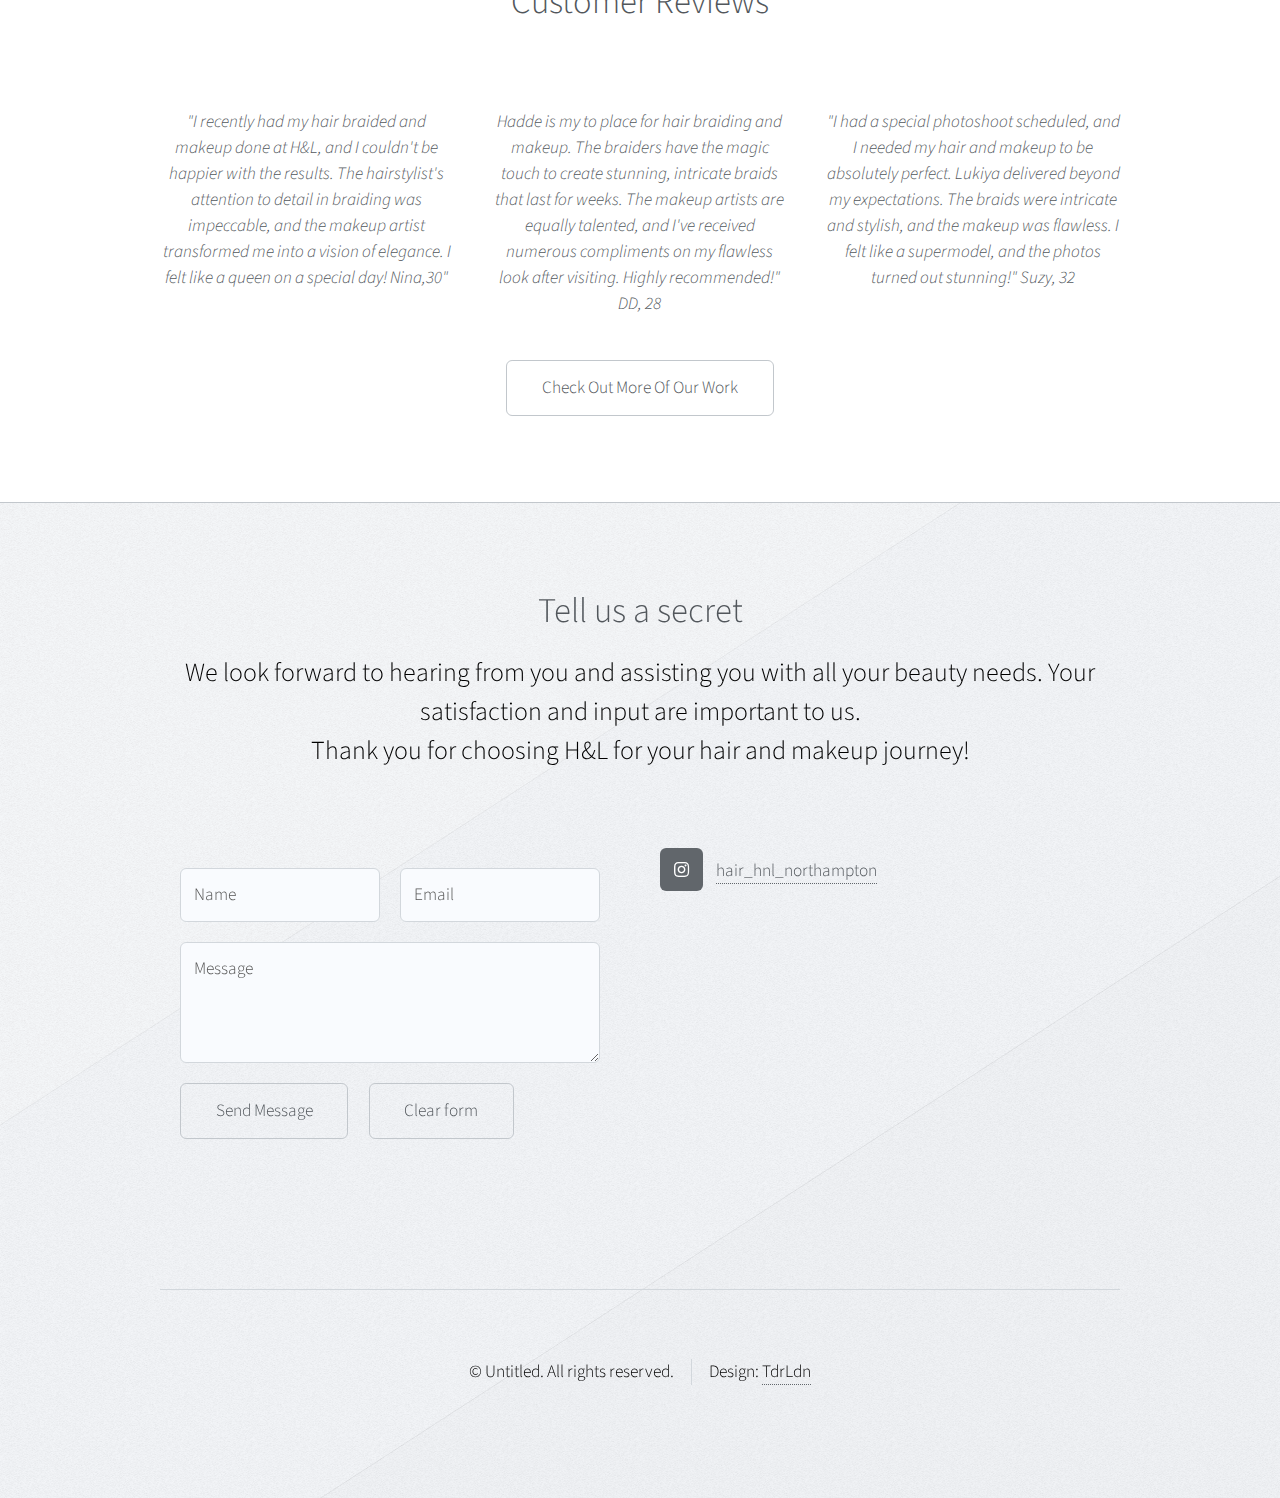
==== commit 19519c37: "update" ====
--- a/index.html
+++ b/index.html
@@ -121,7 +121,7 @@
 						<header class="major">
 							<h2>Tell us a secret</h2>
 							<p>We look forward to hearing from you and assisting you with all your beauty needs. Your satisfaction and input are important to us.<br>
-								Thank you for choosing H&N for your hair and makeup journey!</p>
+								Thank you for choosing H&L for your hair and makeup journey!</p>
 						</header>
 						<div class="row">
 							<section class="col-6 col-12-narrower">
--- a/assets/css/main.css
+++ b/assets/css/main.css
@@ -3159,3 +3159,59 @@
 	#td1 {
 		text-align: center;
 	}
+
+	.intro {
+		display: grid;
+		place-items: center;
+	}
+
+	.image1 { 
+		width: 48%; display: inline-block;
+	}
+
+	
+	.gallery {
+		display: flex;
+		flex-wrap: wrap;
+		padding: 5px;
+		background-image: url(../css/images/image-wrapper.svg);
+	}
+
+	.gallery img {
+		width: 100%;
+		height: auto;
+		transition: transform 0.6s ease;
+	}
+
+	.gallery img:hover {
+		transform: scale(1.4);
+	}
+
+
+	@media screen and (max-width: 720px) {
+		.gallery img {
+			width: 30%;
+			margin: 1.66%;
+		}
+
+		.gallery {
+			margin: 20px;
+			padding: 20px;
+		}
+	}
+
+	@media screen and (min-width: 720px) {
+		.gallery img {
+			width: 30%;
+			margin: 1.66%;
+		}
+
+		.gallery {
+			margin-top: 50px;
+			margin-bottom: 100px;
+			padding: 80px;
+		}	
+	}
+
+
+	